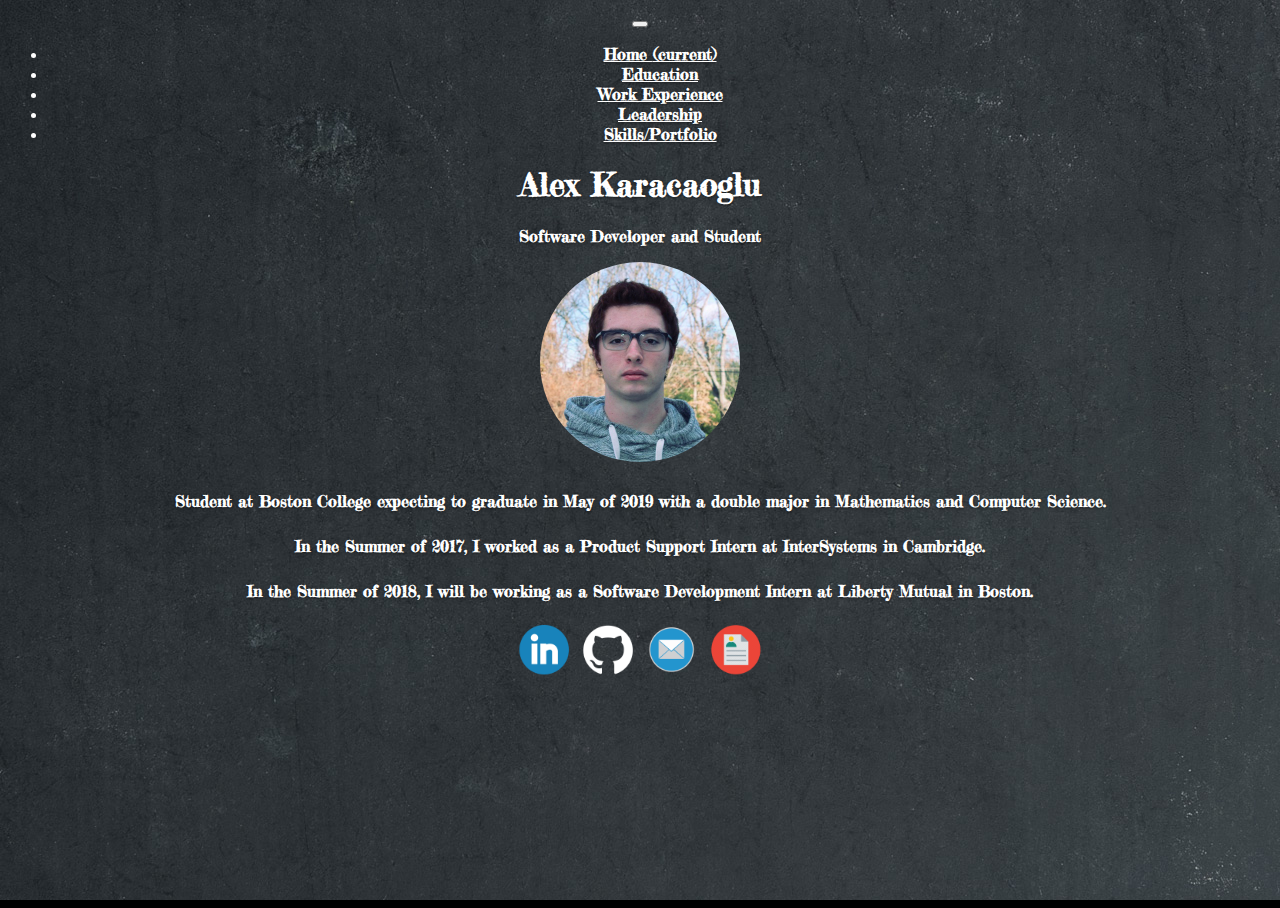
==== index.html @ e803bd2b "Updated images" ====
<!doctype html>
<html lang="en">

<head>
    <meta charset="utf-8">
    <meta name="viewport" content="width=device-width, initial-scale=1, shrink-to-fit=no">
    <link rel="stylesheet" href="https://fonts.googleapis.com/css?family=Fredericka+the+Great">
    <link rel="stylesheet" href="https://maxcdn.bootstrapcdn.com/bootstrap/4.0.0-beta.3/css/bootstrap.min.css" integrity="sha384-Zug+QiDoJOrZ5t4lssLdxGhVrurbmBWopoEl+M6BdEfwnCJZtKxi1KgxUyJq13dy" crossorigin="anonymous">
    <link rel="stylesheet" href="./css/style.css" />
    <title>Alex Karacaoglu</title>
</head>

<body>
    <nav class="navbar navbar-transparent navbar-expand-lg navbar-dark">

        <button class="navbar-toggler ml-auto" type="button" data-toggle="collapse" data-target="#navbarSupportedContent" aria-controls="navbarSupportedContent" aria-expanded="false" aria-label="Toggle navigation">
            <span class="navbar-toggler-icon"></span>
        </button>

        <div class="collapse navbar-collapse" id="navbarSupportedContent">
            <ul class="navbar-nav ml-auto">
                <li class="nav-item active">
                    <a class="nav-link" href="./index.html">Home <span class="sr-only">(current)</span></a>
                </li>
                <li class="nav-item">
                    <a class="nav-link" href="./Education.html">Education</a>
                </li>
                <li class="nav-item">
                    <a class="nav-link" href="./WorkExperience.html">Work Experience</a>
                </li>
                <li class="nav-item">
                    <a class="nav-link" href="./Leadership.html">Leadership</a>
                </li>
                <li class="nav-item">
                    <a class="nav-link" href="./Skills.html">Skills/Portfolio</a>
                </li>
            </ul>
        </div>

    </nav>

    <div class="inner cover">
        <h1 class="cover-heading">Alex Karacaoglu</h1>
        <p class="lead">Software Developer and Student </p>
        <img class="head" src="./img/headshot.jpg" />
        <p class="margin-top">Student at Boston College expecting to graduate in May of 2019 with a double major in Mathematics and Computer Science.</p>
        <p class="margin-top">In the Summer of 2017, I worked as a Product Support Intern at InterSystems in Cambridge.</p>
        <p class="margin-top">In the Summer of 2018, I will be working as a Software Development Intern at Liberty Mutual in Boston.</p>
    </div>

    <div class="container">
        <div class="text-center center-block social margin">
            <a target="_blank" href="https://www.linkedin.com/in/alex-karacaoglu/"> <img src="./img/icon-linkedin.png" /></a>
            <a target="_blank" href="https://github.com/AlexKaracaoglu"> <img src="./img/icon-github.png" /></a>
            <a href="mailto:alexkaracaoglu5@gmail.com"> <img src="./img/icon-email.png" /></a>
            <a href="./Resume/Resume-AlexKaracaoglu.pdf" download> <img src="./img/icon-resume.png" /></a>
        </div>
    </div>

    <script src="https://code.jquery.com/jquery-3.2.1.slim.min.js" integrity="sha384-KJ3o2DKtIkvYIK3UENzmM7KCkRr/rE9/Qpg6aAZGJwFDMVNA/GpGFF93hXpG5KkN" crossorigin="anonymous"></script>
    <script src="https://cdnjs.cloudflare.com/ajax/libs/popper.js/1.12.9/umd/popper.min.js" integrity="sha384-ApNbgh9B+Y1QKtv3Rn7W3mgPxhU9K/ScQsAP7hUibX39j7fakFPskvXusvfa0b4Q" crossorigin="anonymous"></script>
    <script src="https://maxcdn.bootstrapcdn.com/bootstrap/4.0.0-beta.3/js/bootstrap.min.js" integrity="sha384-a5N7Y/aK3qNeh15eJKGWxsqtnX/wWdSZSKp+81YjTmS15nvnvxKHuzaWwXHDli+4" crossorigin="anonymous"></script>

</body>

</html>
---- css/style.css ----
/*
    CSS for my Personal Website
    alexkaracaoglu.me
*/

a,
a:focus,
a:hover {
  color: #fff;
}

.btn-default,
.btn-default:hover,
.btn-default:focus {
  color: #333;
  text-shadow: none;
  background-color: #fff;
  border: 1px solid #fff;
}

html,
body {
/*css for full size background image*/
  background: url(../img/background.jpg) no-repeat center center fixed;
  -webkit-background-size: cover;
  -moz-background-size: cover;
  -o-background-size: cover;
  background-size: cover;
  font-family: 'Fredericka the Great', cursive;
  height: 100%;
  background-color: #000;
  color: #fff;
  text-align: center;
  text-shadow: 0 1px 3px rgba(0,0,0,.5);
  font-weight: bold;
}

.site-wrapper {
  display: table;
  width: 100%;
  height: 100%;
  min-height: 100%;
  -webkit-box-shadow: inset 0 0 100px rgba(0,0,0,.5);
          box-shadow: inset 0 0 100px rgba(0,0,0,.5);
}

.site-wrapper-inner {
  display: table-cell;
  vertical-align: top;
}

.cover-container {
  margin-right: auto;
  margin-left: auto;
}

.inner {
  padding: 30px;
}

.masthead-brand {
  margin-top: 10px;
  margin-bottom: 10px;
}

.masthead-nav > li {
  display: inline-block;
}

.masthead-nav > li + li {
  margin-left: 20px;
}

.masthead-nav > li > a {
  padding-right: 0;
  padding-left: 0;
  font-size: 16px;
  font-weight: bold;
  color: #000000; /* IE8 proofing */
  color: rgba(255,255,255,.95);
  border-bottom: 3px solid transparent;
}

.masthead-nav > li > a:hover, {
    border-bottom-color: #fff;
}

.masthead-nav > .active > a,
.masthead-nav > .active > a:hover {
  color: #fff;
  border-bottom-color: #fff;
}

@media (min-width: 768px) {
  .masthead-brand {
    float: left;
  }
  .masthead-nav {
    float: right;
  }
}

.head{
    border-radius: 50%;
    width: 200px;
    height: 200px;
}

.italic{
    font-style: italic;
}

hr{
    background-color: white;
}

.social :hover {
     -webkit-transform: scale(1.1);
     -moz-transform: scale(1.1);
     -o-transform: scale(1.1);
 }

 .social{
     -webkit-transform: scale(.9);
     -moz-transform: scale(.9);
     -o-transform: scale(.9);
 }

 .tech img:hover {
      -webkit-transform: scale(1.1);
      -moz-transform: scale(1.1);
      -o-transform: scale(1.1);
  }

  .tech{
      -webkit-transform: scale(.9);
      -moz-transform: scale(.9);
      -o-transform: scale(.9);
  }

 .margin-top{
     margin-top: 25px;
 }

.margin img{
    margin: 5px;
}

.cover {
  padding: 0 20px;
}

.cover .btn-lg {
  padding: 10px 20px;
  font-weight: bold;
}

@media (min-width: 768px) {
  .masthead {
    position: fixed;
    top: 0;
  }
  .mastfoot {
    position: fixed;
    bottom: 0;
  }
  .site-wrapper-inner {
    vertical-align: middle;
  }
  .masthead,
  .mastfoot,
  .cover-container {
    width: 100%; /* Must be percentage or pixels for horizontal alignment */
  }
}

@media (min-width: 992px) {
  .masthead,
  .mastfoot,
  .cover-container {
    width: 700px;
  }
}

.icon{
    align-items: center;
    width:100px;
    height:100px;
    -webkit-transition-duration: 0.5s;
    -moz-transition-duration: 0.5s;
    -o-transition-duration: 0.5s;
}

.social img{
    width: 55px;
    height: 55px;
    -webkit-transition-duration: 0.5s;
    -moz-transition-duration: 0.5s;
    -o-transition-duration: 0.5s;
}

.tech .img-with-text {
    text-align: justify;
    width: [width of img];
    -webkit-transition-duration: 0.5s;
    -moz-transition-duration: 0.5s;
    -o-transition-duration: 0.5s;
}

.leader img:hover {
     -webkit-transform: scale(1.02);
     -moz-transform: scale(1.02);
     -o-transform: scale(1.02);
 }

 .leader{
     -webkit-transform: scale(1);
     -moz-transform: scale(1);
     -o-transform: scale(1);
}

 .lead{
     -webkit-transition-duration: 1.5s;
     -moz-transition-duration: 1.5s;
     -o-transition-duration: 1.5s;
 }

 .work img:hover {
      -webkit-transform: scale(1.05);
      -moz-transform: scale(1.05);
      -o-transform: scale(1.05);
  }

  .work{
      -webkit-transform: scale(1);
      -moz-transform: scale(1);
      -o-transform: scale(1);
 }

  .workTransform{
      -webkit-transition-duration: 1.5s;
      -moz-transition-duration: 1.5s;
      -o-transition-duration: 1.5s;
  }

  .education img:hover {
       -webkit-transform: scale(1.05);
       -moz-transform: scale(1.05);
       -o-transform: scale(1.05);
   }

   .education{
       -webkit-transform: scale(1);
       -moz-transform: scale(1);
       -o-transform: scale(1);
  }

   .educationTransform{
       -webkit-transition-duration: 1.5s;
       -moz-transition-duration: 1.5s;
       -o-transition-duration: 1.5s;
   }
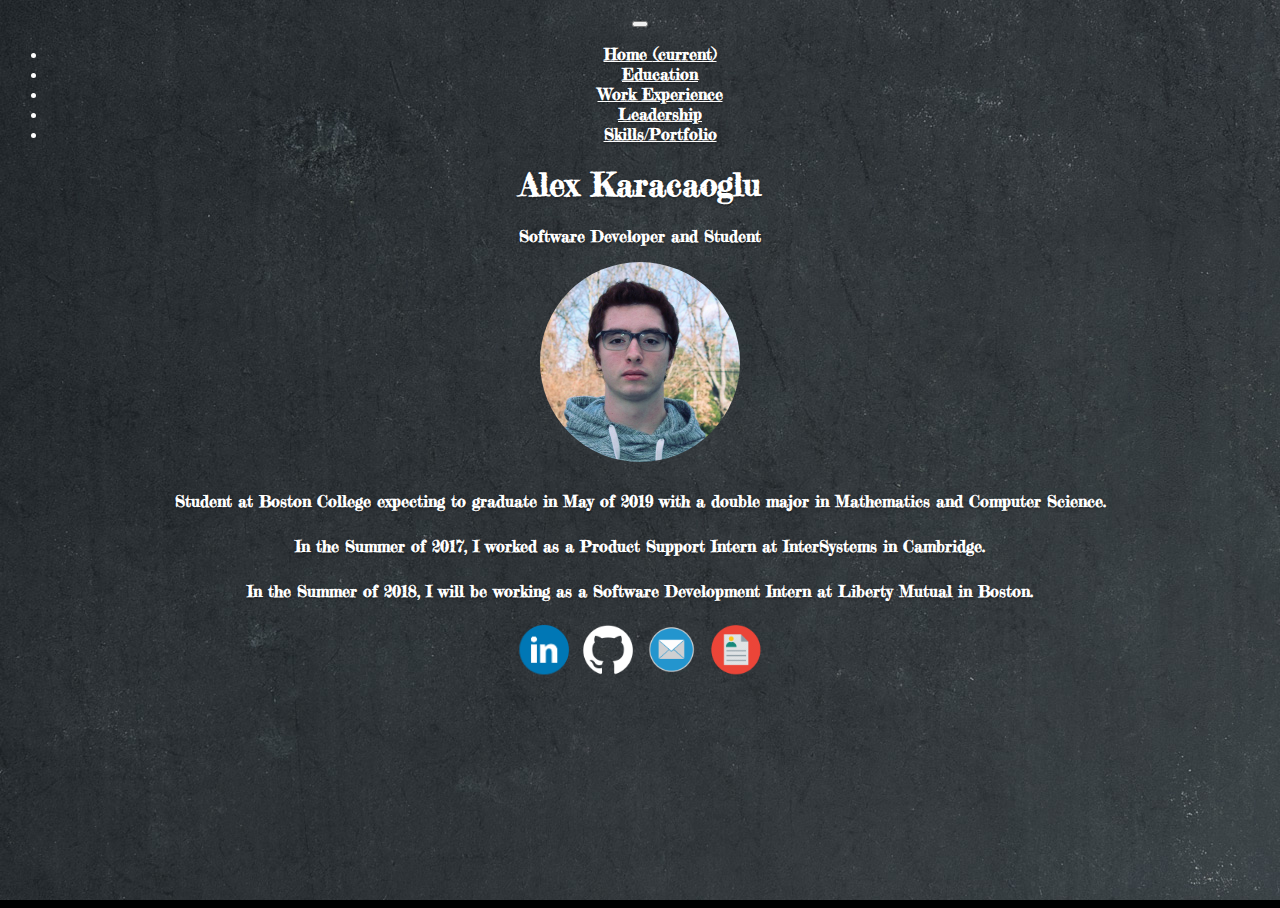
==== commit 179ab754: "Resume now opens in new tab" ====
--- a/index.html
+++ b/index.html
@@ -53,7 +53,7 @@
             <a target="_blank" href="https://www.linkedin.com/in/alex-karacaoglu/"> <img src="./img/icon-linkedin.png" /></a>
             <a target="_blank" href="https://github.com/AlexKaracaoglu"> <img src="./img/icon-github.png" /></a>
             <a href="mailto:alexkaracaoglu5@gmail.com"> <img src="./img/icon-email.png" /></a>
-            <a href="./Resume/Resume-AlexKaracaoglu.pdf" download> <img src="./img/icon-resume.png" /></a>
+            <a href="./Resume/Resume-AlexKaracaoglu.pdf" target="_blank"> <img src="./img/icon-resume.png" /></a>
         </div>
     </div>
 
--- a/css/style.css
+++ b/css/style.css
@@ -127,9 +127,9 @@
  }
 
  .tech img:hover {
-      -webkit-transform: scale(1.1);
-      -moz-transform: scale(1.1);
-      -o-transform: scale(1.1);
+      -webkit-transform: scale(1.05);
+      -moz-transform: scale(1.05);
+      -o-transform: scale(1.05);
   }
 
   .tech{
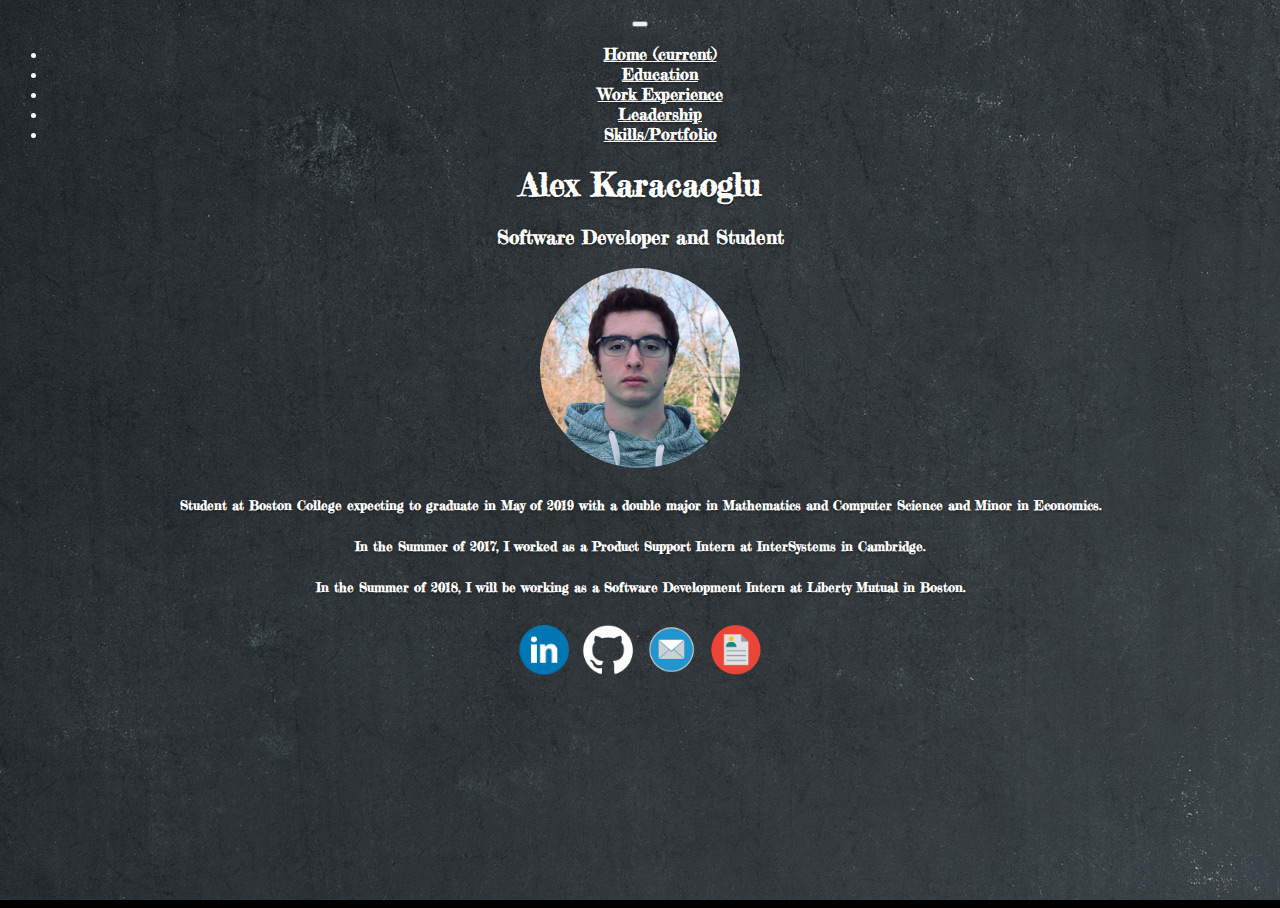
==== commit 0f26a3c5: "Added Economics minor and updated resume" ====
--- a/index.html
+++ b/index.html
@@ -41,11 +41,11 @@
 
     <div class="inner cover">
         <h1 class="cover-heading">Alex Karacaoglu</h1>
-        <p class="lead">Software Developer and Student </p>
+        <h3 class="lead">Software Developer and Student </h3>
         <img class="head" src="./img/headshot.jpg" />
-        <p class="margin-top">Student at Boston College expecting to graduate in May of 2019 with a double major in Mathematics and Computer Science.</p>
-        <p class="margin-top">In the Summer of 2017, I worked as a Product Support Intern at InterSystems in Cambridge.</p>
-        <p class="margin-top">In the Summer of 2018, I will be working as a Software Development Intern at Liberty Mutual in Boston.</p>
+        <h5 class="margin-top">Student at Boston College expecting to graduate in May of 2019 with a double major in Mathematics and Computer Science and Minor in Economics.</h5>
+        <h5 class="margin-top">In the Summer of 2017, I worked as a Product Support Intern at InterSystems in Cambridge.</h5>
+        <h5 class="margin-top">In the Summer of 2018, I will be working as a Software Development Intern at Liberty Mutual in Boston.</h5>
     </div>
 
     <div class="container">
@@ -63,4 +63,4 @@
 
 </body>
 
-</html>+</html>
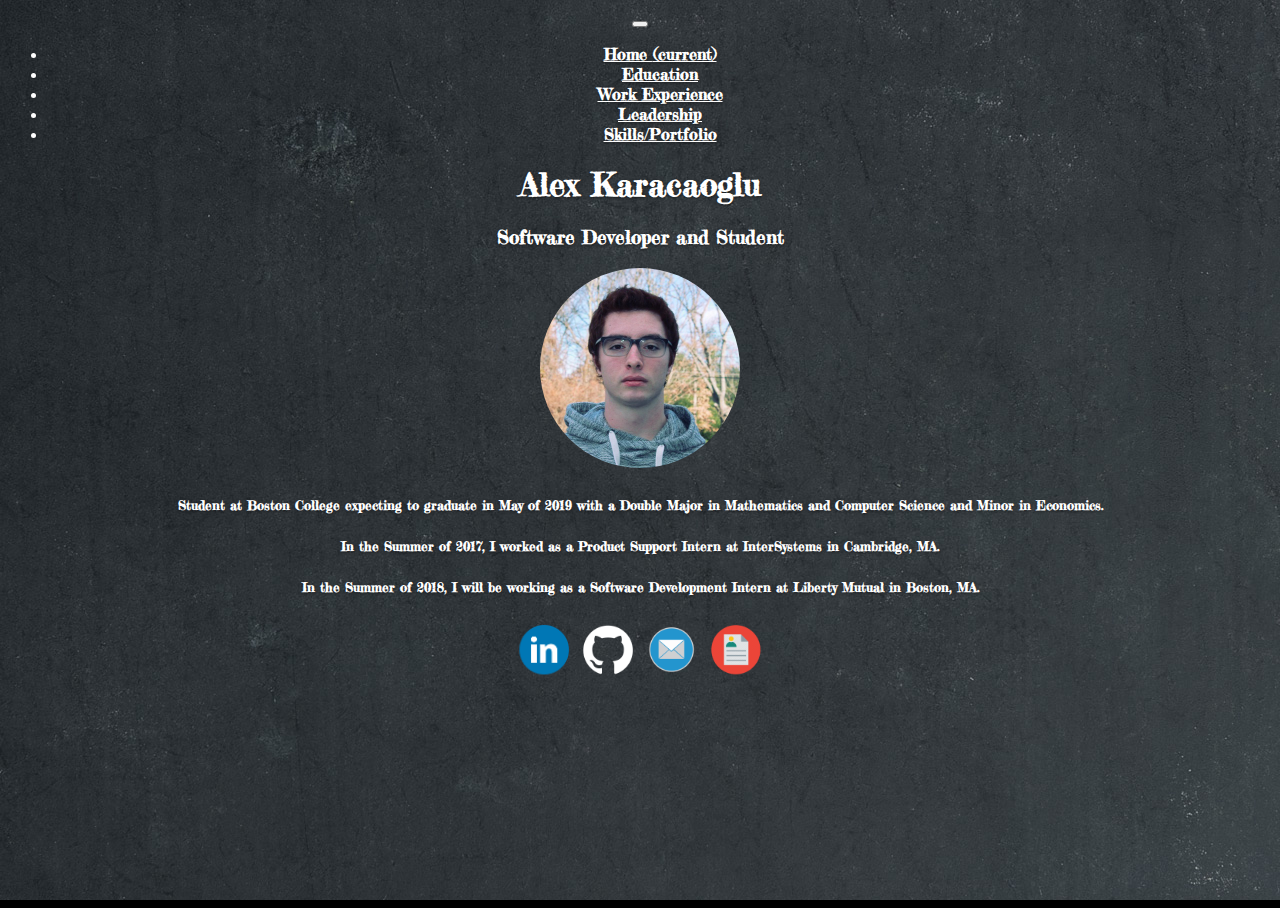
==== commit 2c12ce86: "Typo and state additions" ====
--- a/index.html
+++ b/index.html
@@ -43,9 +43,9 @@
         <h1 class="cover-heading">Alex Karacaoglu</h1>
         <h3 class="lead">Software Developer and Student </h3>
         <img class="head" src="./img/headshot.jpg" />
-        <h5 class="margin-top">Student at Boston College expecting to graduate in May of 2019 with a double major in Mathematics and Computer Science and Minor in Economics.</h5>
-        <h5 class="margin-top">In the Summer of 2017, I worked as a Product Support Intern at InterSystems in Cambridge.</h5>
-        <h5 class="margin-top">In the Summer of 2018, I will be working as a Software Development Intern at Liberty Mutual in Boston.</h5>
+        <h5 class="margin-top">Student at Boston College expecting to graduate in May of 2019 with a Double Major in Mathematics and Computer Science and Minor in Economics.</h5>
+        <h5 class="margin-top">In the Summer of 2017, I worked as a Product Support Intern at InterSystems in Cambridge, MA.</h5>
+        <h5 class="margin-top">In the Summer of 2018, I will be working as a Software Development Intern at Liberty Mutual in Boston, MA.</h5>
     </div>
 
     <div class="container">
--- a/css/style.css
+++ b/css/style.css
@@ -260,3 +260,7 @@
        -moz-transition-duration: 1.5s;
        -o-transition-duration: 1.5s;
    }
+   
+   .card{
+     border-color: white;
+   }
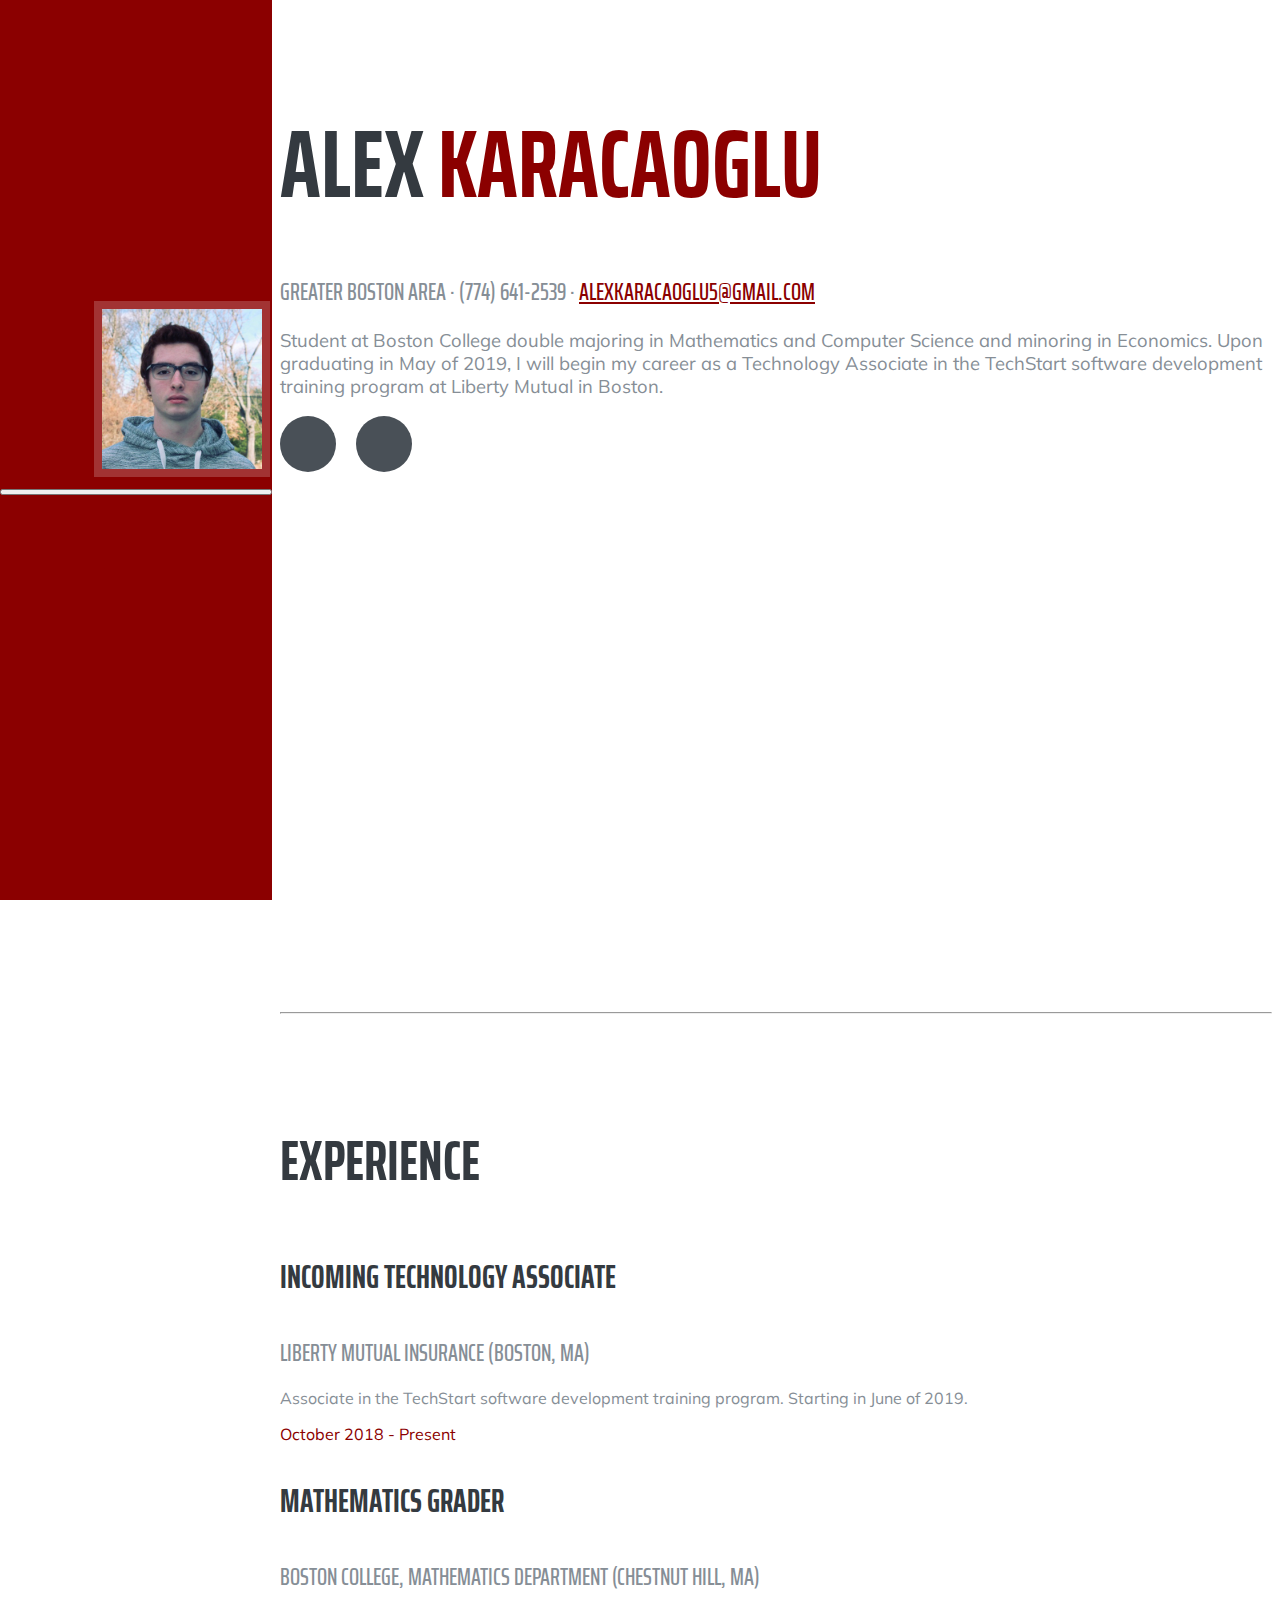
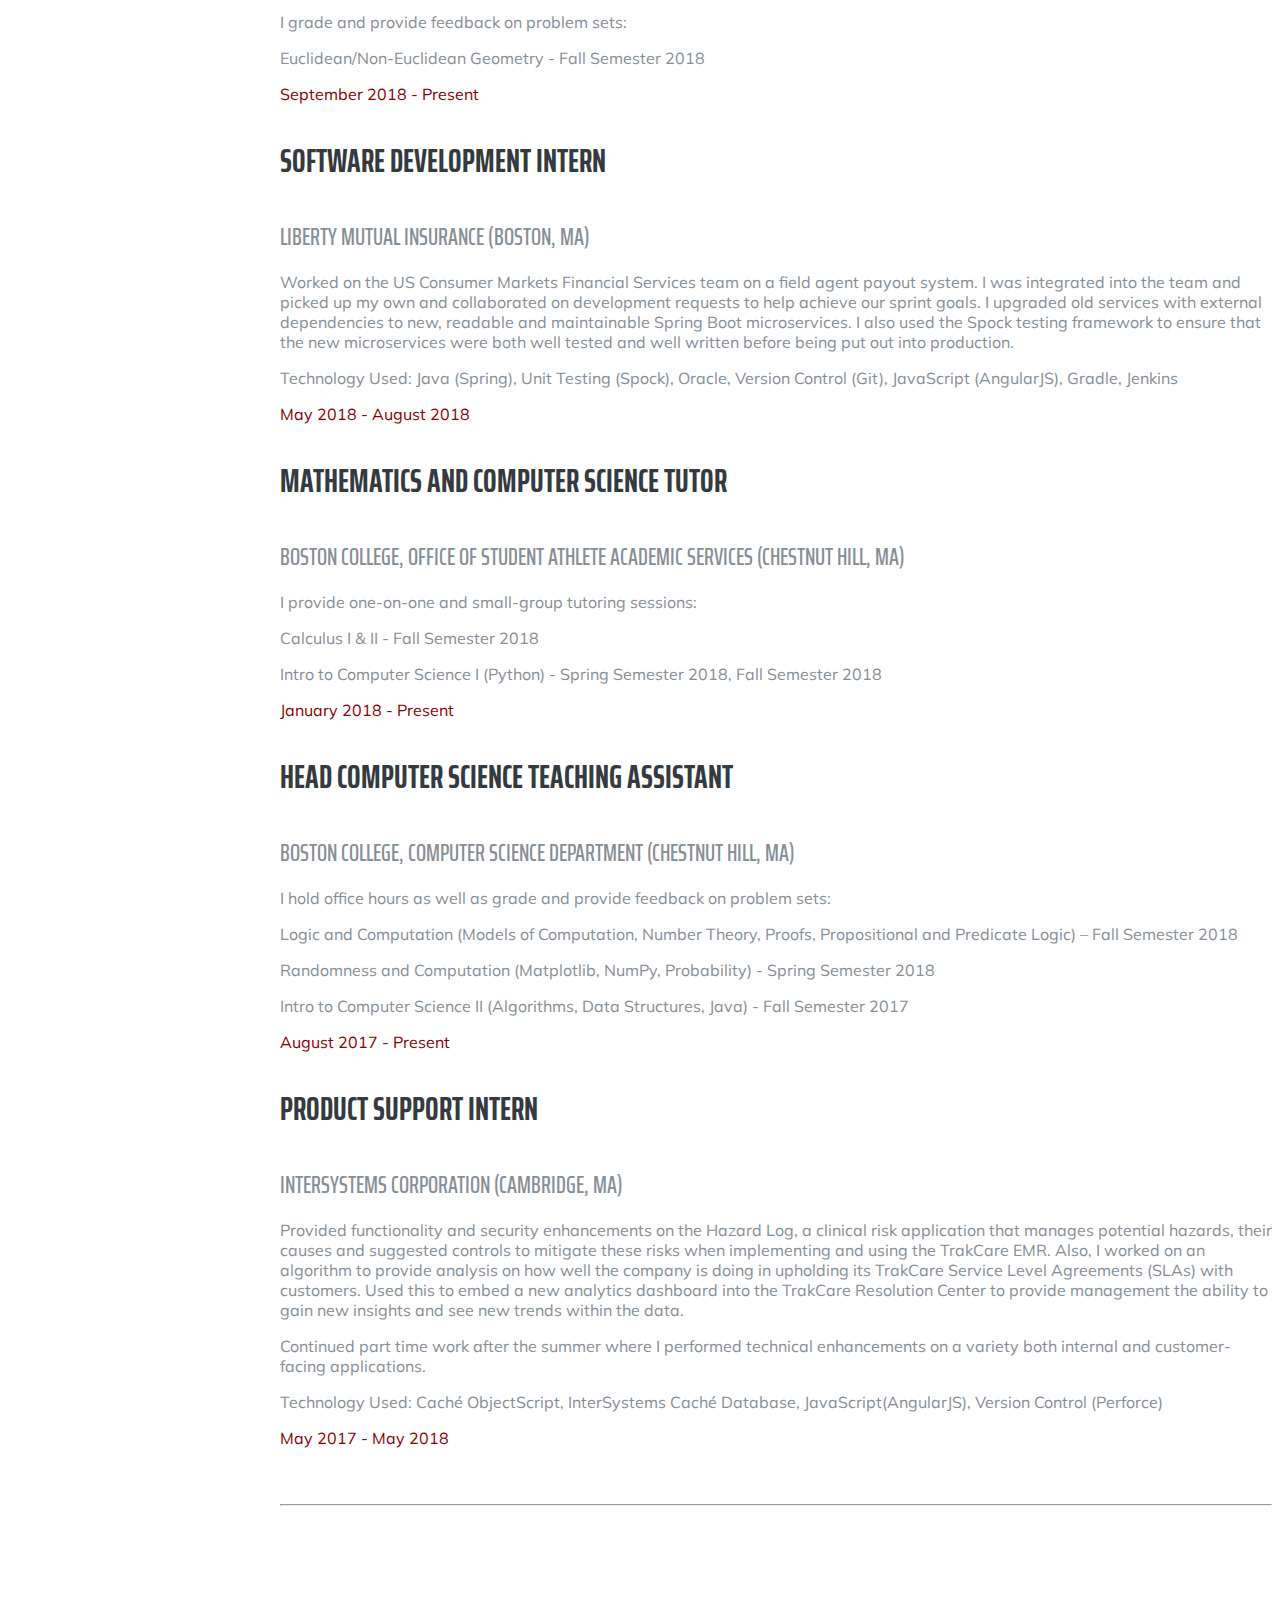
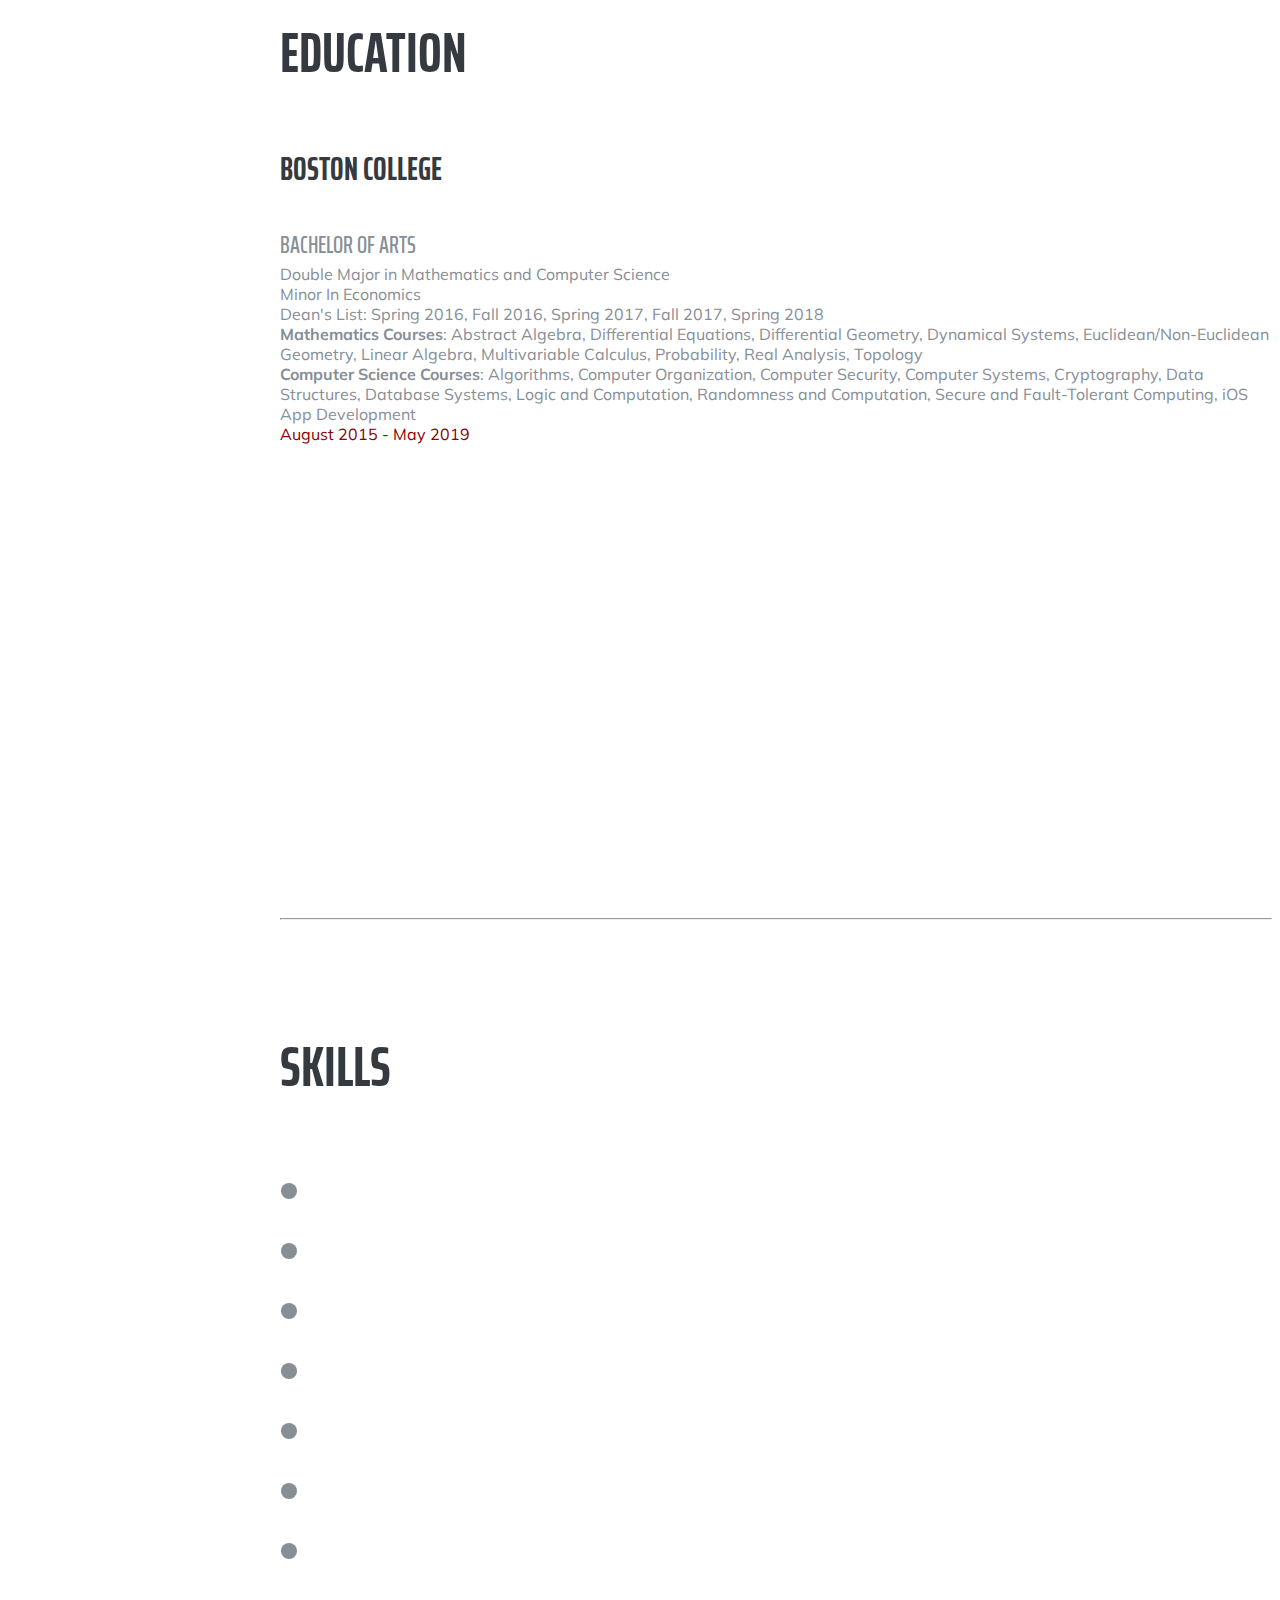
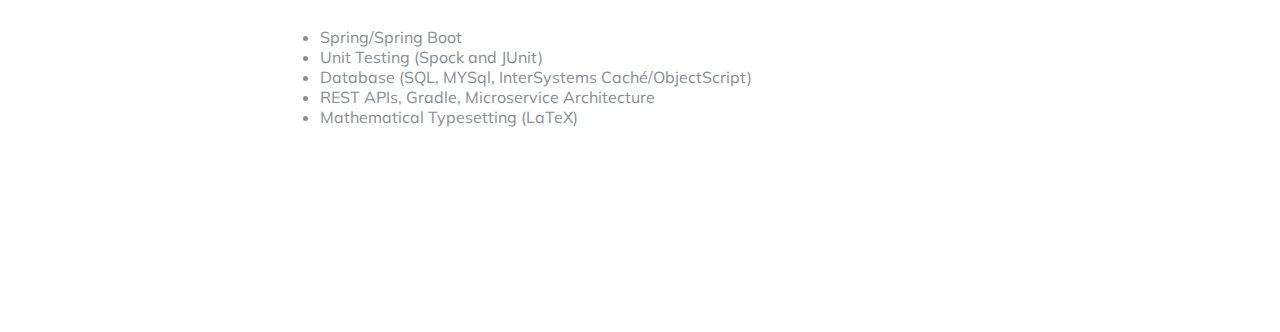
==== commit 420fa6f1: "Website Update" ====
--- a/index.html
+++ b/index.html
@@ -1,66 +1,256 @@
-<!doctype html>
+<!DOCTYPE html>
 <html lang="en">
 
-<head>
+  <head>
+
     <meta charset="utf-8">
     <meta name="viewport" content="width=device-width, initial-scale=1, shrink-to-fit=no">
-    <link rel="stylesheet" href="https://fonts.googleapis.com/css?family=Fredericka+the+Great">
+    <meta name="description" content="">
+    <meta name="author" content="">
+
+    <title>Alex Karacaoglu</title>
+
+    <!-- Bootstrap core CSS -->
     <link rel="stylesheet" href="https://maxcdn.bootstrapcdn.com/bootstrap/4.0.0-beta.3/css/bootstrap.min.css" integrity="sha384-Zug+QiDoJOrZ5t4lssLdxGhVrurbmBWopoEl+M6BdEfwnCJZtKxi1KgxUyJq13dy" crossorigin="anonymous">
-    <link rel="stylesheet" href="./css/style.css" />
-    <title>Alex Karacaoglu</title>
-</head>
-
-<body>
-    <nav class="navbar navbar-transparent navbar-expand-lg navbar-dark">
-
-        <button class="navbar-toggler ml-auto" type="button" data-toggle="collapse" data-target="#navbarSupportedContent" aria-controls="navbarSupportedContent" aria-expanded="false" aria-label="Toggle navigation">
-            <span class="navbar-toggler-icon"></span>
-        </button>
-
-        <div class="collapse navbar-collapse" id="navbarSupportedContent">
-            <ul class="navbar-nav ml-auto">
-                <li class="nav-item active">
-                    <a class="nav-link" href="./index.html">Home <span class="sr-only">(current)</span></a>
-                </li>
-                <li class="nav-item">
-                    <a class="nav-link" href="./Education.html">Education</a>
-                </li>
-                <li class="nav-item">
-                    <a class="nav-link" href="./WorkExperience.html">Work Experience</a>
-                </li>
-                <li class="nav-item">
-                    <a class="nav-link" href="./Leadership.html">Leadership</a>
-                </li>
-                <li class="nav-item">
-                    <a class="nav-link" href="./Skills.html">Skills/Portfolio</a>
-                </li>
-            </ul>
-        </div>
-
+
+
+    <!-- Custom fonts for this template -->
+    <link href="https://fonts.googleapis.com/css?family=Saira+Extra+Condensed:500,700" rel="stylesheet">
+    <link href="https://fonts.googleapis.com/css?family=Muli:400,400i,800,800i" rel="stylesheet">
+    <link rel="stylesheet" href="https://use.fontawesome.com/releases/v5.5.0/css/all.css" integrity="sha384-B4dIYHKNBt8Bc12p+WXckhzcICo0wtJAoU8YZTY5qE0Id1GSseTk6S+L3BlXeVIU" crossorigin="anonymous">
+
+    <!-- Custom styles for this template -->
+    <link href="css/resume.css" rel="stylesheet">
+
+  </head>
+
+  <body id="page-top">
+
+    <nav class="navbar navbar-expand-lg navbar-dark bg-primary fixed-top" id="sideNav">
+      <a class="navbar-brand js-scroll-trigger" href="#page-top">
+        <span class="d-block d-lg-none">Alex Karacaoglu</span>
+        <span class="d-none d-lg-block">
+          <img class="img-fluid img-profile rounded-circle mx-auto mb-2" src="img/headshot.jpg" alt="">
+        </span>
+      </a>
+      <button class="navbar-toggler" type="button" data-toggle="collapse" data-target="#navbarSupportedContent" aria-controls="navbarSupportedContent" aria-expanded="false" aria-label="Toggle navigation">
+        <span class="navbar-toggler-icon"></span>
+      </button>
+      <div class="collapse navbar-collapse" id="navbarSupportedContent">
+        <ul class="navbar-nav">
+          <li class="nav-item">
+            <a class="nav-link js-scroll-trigger" href="#about">About</a>
+          </li>
+          <li class="nav-item">
+            <a class="nav-link js-scroll-trigger" href="#experience">Experience</a>
+          </li>
+          <li class="nav-item">
+            <a class="nav-link js-scroll-trigger" href="#education">Education</a>
+          </li>
+          <li class="nav-item">
+            <a class="nav-link js-scroll-trigger" href="#skills">Skills</a>
+          </li>
+        </ul>
+      </div>
     </nav>
 
-    <div class="inner cover">
-        <h1 class="cover-heading">Alex Karacaoglu</h1>
-        <h3 class="lead">Software Developer and Student </h3>
-        <img class="head" src="./img/headshot.jpg" />
-        <h5 class="margin-top">Student at Boston College expecting to graduate in May of 2019 with a Double Major in Mathematics and Computer Science and Minor in Economics.</h5>
-        <h5 class="margin-top">In the Summer of 2017, I worked as a Product Support Intern at InterSystems in Cambridge, MA.</h5>
-        <h5 class="margin-top">In the Summer of 2018, I will be working as a Software Development Intern at Liberty Mutual in Boston, MA.</h5>
-    </div>
-
-    <div class="container">
-        <div class="text-center center-block social margin">
-            <a target="_blank" href="https://www.linkedin.com/in/alex-karacaoglu/"> <img src="./img/icon-linkedin.png" /></a>
-            <a target="_blank" href="https://github.com/AlexKaracaoglu"> <img src="./img/icon-github.png" /></a>
-            <a href="mailto:alexkaracaoglu5@gmail.com"> <img src="./img/icon-email.png" /></a>
-            <a href="./Resume/Resume-AlexKaracaoglu.pdf" target="_blank"> <img src="./img/icon-resume.png" /></a>
-        </div>
+    <div class="container-fluid p-0">
+
+      <section class="resume-section p-3 p-lg-5 d-flex d-column" id="about">
+        <div class="my-auto">
+          <h1 class="mb-0">Alex
+            <span class="text-primary">Karacaoglu</span>
+          </h1>
+          <div class="subheading mb-5">Greater Boston Area · (774) 641-2539 ·
+            <a href="mailto:alexkaracaoglu5@gmail.com">alexkaracaoglu5@gmail.com</a>
+          </div>
+          <p class="lead mb-5">Student at Boston College double majoring in Mathematics and Computer Science and minoring in Economics. Upon graduating in May of 2019, I will begin my career as a Technology Associate in the TechStart software development training program at Liberty Mutual in Boston.</p>
+          <div class="social-icons">
+            <a href="https://www.linkedin.com/in/alex-karacaoglu/">
+              <i class="fab fa-linkedin-in"></i>
+            </a>
+            <a href="https://github.com/AlexKaracaoglu">
+              <i class="fab fa-github"></i>
+            </a>
+          </div>
+        </div>
+      </section>
+
+      <hr class="m-0">
+
+      <section class="resume-section p-3 p-lg-5 d-flex flex-column" id="experience">
+        <div class="my-auto">
+          <h2 class="mb-5">Experience</h2>
+
+          <div class="resume-item d-flex flex-column flex-md-row mb-5">
+            <div class="resume-content mr-auto">
+              <h3 class="mb-0">Incoming Technology Associate</h3>
+              <div class="subheading mb-3">Liberty Mutual Insurance (Boston, MA)</div>
+              <p>Associate in the TechStart software development training program. Starting in June of 2019.</p>
+            </div>
+            <div class="resume-date text-md-right">
+              <span class="text-primary">October 2018 - Present</span>
+            </div>
+          </div>
+
+          <div class="resume-item d-flex flex-column flex-md-row mb-5">
+            <div class="resume-content mr-auto">
+              <h3 class="mb-0">Mathematics Grader</h3>
+              <div class="subheading mb-3">Boston College, Mathematics Department (Chestnut Hill, MA)</div>
+              <p>I grade and provide feedback on problem sets:</p>
+              <p>Euclidean/Non-Euclidean Geometry - Fall Semester 2018</p>
+            </div>
+            <div class="resume-date text-md-right">
+              <span class="text-primary">September 2018 - Present</span>
+            </div>
+          </div>
+
+          <div class="resume-item d-flex flex-column flex-md-row mb-5">
+            <div class="resume-content mr-auto">
+              <h3 class="mb-0">Software Development Intern</h3>
+              <div class="subheading mb-3">Liberty Mutual Insurance (Boston, MA)</div>
+              <p>Worked on the US Consumer Markets Financial Services team on a field agent payout system. I was integrated into the team and picked up my own and collaborated on development requests to help achieve our sprint goals. I upgraded old services with external dependencies to new, readable and maintainable Spring Boot microservices. I also used the Spock testing framework to ensure that the new microservices were both well tested and well written before being put out into production.</p>
+              <p>Technology Used: Java (Spring), Unit Testing (Spock), Oracle, Version Control (Git), JavaScript (AngularJS), Gradle, Jenkins</p>
+            </div>
+            <div class="resume-date text-md-right">
+              <span class="text-primary">May 2018 - August 2018</span>
+            </div>
+          </div>
+
+          <div class="resume-item d-flex flex-column flex-md-row mb-5">
+            <div class="resume-content mr-auto">
+              <h3 class="mb-0">Mathematics And Computer Science Tutor</h3>
+              <div class="subheading mb-3">Boston College, Office of Student Athlete Academic Services (Chestnut Hill, MA)</div>
+              <p>I provide one-on-one and small-group tutoring sessions:</p>
+              <p>Calculus I & II - Fall Semester 2018</p>
+              <p>Intro to Computer Science I (Python) - Spring Semester 2018, Fall Semester 2018</p>
+            </div>
+            <div class="resume-date text-md-right">
+              <span class="text-primary">January 2018 - Present</span>
+            </div>
+          </div>
+
+          <div class="resume-item d-flex flex-column flex-md-row mb-5">
+            <div class="resume-content mr-auto">
+              <h3 class="mb-0">Head Computer Science Teaching Assistant</h3>
+              <div class="subheading mb-3">Boston College, Computer Science Department (Chestnut Hill, MA)</div>
+              <p>I hold office hours as well as grade and provide feedback on problem sets:</p>
+              <p>Logic and Computation (Models of Computation, Number Theory, Proofs, Propositional and Predicate Logic) – Fall Semester 2018</p>
+              <p>Randomness and Computation (Matplotlib, NumPy, Probability) - Spring Semester 2018</p>
+              <p>Intro to Computer Science II (Algorithms, Data Structures, Java) - Fall Semester 2017</p>
+            </div>
+            <div class="resume-date text-md-right">
+              <span class="text-primary">August 2017 - Present</span>
+            </div>
+          </div>
+
+          <div class="resume-item d-flex flex-column flex-md-row mb-5">
+            <div class="resume-content mr-auto">
+              <h3 class="mb-0">Product Support Intern</h3>
+              <div class="subheading mb-3">InterSystems Corporation (Cambridge, MA)</div>
+              <p>Provided functionality and security enhancements on the Hazard Log, a clinical risk application that manages potential hazards, their causes and suggested controls to mitigate these risks when implementing and using the TrakCare EMR. Also, I worked on an algorithm to provide analysis on how well the company is doing in upholding its TrakCare Service Level Agreements (SLAs) with customers. Used this to embed a new analytics dashboard into the TrakCare Resolution Center to provide management the ability to gain new insights and see new trends within the data.</p>
+              <p>Continued part time work after the summer where I performed technical enhancements on a variety both internal and customer-facing applications.</p>
+              <p>Technology Used: Caché ObjectScript, InterSystems Caché Database, JavaScript(AngularJS), Version Control (Perforce)</p>
+            </div>
+            <div class="resume-date text-md-right">
+              <span class="text-primary">May 2017 - May 2018</span>
+            </div>
+          </div>
+
+        </div>
+
+      </section>
+
+      <hr class="m-0">
+
+      <section class="resume-section p-3 p-lg-5 d-flex flex-column" id="education">
+        <div class="my-auto">
+          <h2 class="mb-5">Education</h2>
+
+          <div class="resume-item d-flex flex-column flex-md-row mb-5">
+            <div class="resume-content mr-auto">
+              <h3 class="mb-0">Boston College</h3>
+              <div class="subheading mb-3">Bachelor of Arts</div>
+              <div>Double Major in Mathematics and Computer Science</div>
+              <div>Minor In Economics</div>
+              <div>Dean's List: Spring 2016, Fall 2016, Spring 2017, Fall 2017, Spring 2018</div>
+              <div><strong>Mathematics Courses</strong>: Abstract Algebra, Differential Equations, Differential Geometry, Dynamical Systems, Euclidean/Non-Euclidean Geometry, Linear Algebra, Multivariable Calculus, Probability, Real Analysis, Topology</div>
+              <div><strong>Computer Science Courses</strong>: Algorithms, Computer Organization, Computer Security, Computer Systems, Cryptography, Data Structures, Database Systems, Logic and Computation, Randomness and Computation, Secure and Fault-Tolerant Computing, iOS App Development</div>
+            </div>
+            <div class="resume-date text-md-right">
+              <span class="text-primary">August 2015 - May 2019</span>
+            </div>
+          </div>
+
+        </div>
+      </section>
+
+      <hr class="m-0">
+
+      <section class="resume-section p-3 p-lg-5 d-flex flex-column" id="skills">
+        <div class="my-auto">
+          <h2 class="mb-5">Skills</h2>
+
+          <ul class="list-inline dev-icons">
+            <li class="list-inline-item">
+              <i class="fab fa-java"></i>
+            </li>
+            <li class="list-inline-item">
+              <i class="fab fa-python"></i>
+            </li>
+            <li class="list-inline-item">
+              <i class="fab fa-git"></i>
+            </li>
+            <li class="list-inline-item">
+              <i class="fab fa-cuttlefish"></i>
+            </li>
+            <li class="list-inline-item">
+              <i class="fab fa-angular"></i>
+            </li>
+            <li class="list-inline-item">
+              <i class="fab fa-html5"></i>
+            </li>
+            <li class="list-inline-item">
+              <i class="fab fa-css3-alt"></i>
+            </li>
+          </ul>
+
+          <ul class="fa-ul mb-0">
+            <li>
+              <i class="fa-li fa fa-circle"></i>
+              Spring/Spring Boot
+            </li>
+            <li>
+              <i class="fa-li fa fa-circle"></i>
+              Unit Testing (Spock and JUnit)
+            </li>
+            <li>
+              <i class="fa-li fa fa-circle"></i>
+              Database (SQL, MYSql, InterSystems Caché/ObjectScript)
+            </li>
+            <li>
+              <i class="fa-li fa fa-circle"></i>
+              REST APIs, Gradle, Microservice Architecture
+            </li>
+            <li>
+              <i class="fa-li fa fa-circle"></i>
+              Mathematical Typesetting (LaTeX)
+            </li>
+
+          </ul>
+        </div>
+      </section>
+
     </div>
 
     <script src="https://code.jquery.com/jquery-3.2.1.slim.min.js" integrity="sha384-KJ3o2DKtIkvYIK3UENzmM7KCkRr/rE9/Qpg6aAZGJwFDMVNA/GpGFF93hXpG5KkN" crossorigin="anonymous"></script>
     <script src="https://cdnjs.cloudflare.com/ajax/libs/popper.js/1.12.9/umd/popper.min.js" integrity="sha384-ApNbgh9B+Y1QKtv3Rn7W3mgPxhU9K/ScQsAP7hUibX39j7fakFPskvXusvfa0b4Q" crossorigin="anonymous"></script>
     <script src="https://maxcdn.bootstrapcdn.com/bootstrap/4.0.0-beta.3/js/bootstrap.min.js" integrity="sha384-a5N7Y/aK3qNeh15eJKGWxsqtnX/wWdSZSKp+81YjTmS15nvnvxKHuzaWwXHDli+4" crossorigin="anonymous"></script>
 
-</body>
+
+    <!-- Custom scripts for this template -->
+    <script src="js/resume.js"></script>
+
+  </body>
 
 </html>
--- a/css/resume.css
+++ b/css/resume.css
@@ -0,0 +1,192 @@
+/*!
+ * Start Bootstrap - Resume v5.0.2 (https://startbootstrap.com/template-overviews/resume)
+ * Copyright 2013-2018 Start Bootstrap
+ * Licensed under MIT (https://github.com/BlackrockDigital/startbootstrap-resume/blob/master/LICENSE)
+ */
+
+body {
+  font-family: 'Muli', -apple-system, BlinkMacSystemFont, 'Segoe UI', Roboto, 'Helvetica Neue', Arial, sans-serif, 'Apple Color Emoji', 'Segoe UI Emoji', 'Segoe UI Symbol', 'Noto Color Emoji';
+  padding-top: 54px;
+  color: #868e96;
+}
+
+@media (min-width: 992px) {
+  body {
+    padding-top: 0;
+    padding-left: 17rem;
+  }
+}
+
+h1,
+h2,
+h3,
+h4,
+h5,
+h6 {
+  font-family: 'Saira Extra Condensed', -apple-system, BlinkMacSystemFont, 'Segoe UI', Roboto, 'Helvetica Neue', Arial, sans-serif, 'Apple Color Emoji', 'Segoe UI Emoji', 'Segoe UI Symbol', 'Noto Color Emoji';
+  font-weight: 700;
+  text-transform: uppercase;
+  color: #343a40;
+}
+
+h1 {
+  font-size: 6rem;
+  line-height: 5.5rem;
+}
+
+h2 {
+  font-size: 3.5rem;
+}
+
+h3 {
+  font-size: 2rem;
+}
+
+p.lead {
+  font-size: 1.15rem;
+  font-weight: 400;
+}
+
+.subheading {
+  text-transform: uppercase;
+  font-weight: 500;
+  font-family: 'Saira Extra Condensed', -apple-system, BlinkMacSystemFont, 'Segoe UI', Roboto, 'Helvetica Neue', Arial, sans-serif, 'Apple Color Emoji', 'Segoe UI Emoji', 'Segoe UI Symbol', 'Noto Color Emoji';
+  font-size: 1.5rem;
+}
+
+.social-icons a {
+  display: inline-block;
+  height: 3.5rem;
+  width: 3.5rem;
+  background-color: #495057;
+  color: #fff !important;
+  border-radius: 100%;
+  text-align: center;
+  font-size: 1.5rem;
+  line-height: 3.5rem;
+  margin-right: 1rem;
+}
+
+.social-icons a:last-child {
+  margin-right: 0;
+}
+
+.social-icons a:hover {
+  background-color: #8b0000;
+}
+
+.dev-icons {
+  font-size: 3rem;
+}
+
+.dev-icons .list-inline-item i:hover {
+  color: #8b0000;
+}
+
+#sideNav .navbar-nav .nav-item .nav-link {
+  font-weight: 800;
+  letter-spacing: 0.05rem;
+  text-transform: uppercase;
+}
+
+#sideNav .navbar-toggler:focus {
+  outline-color: #d48a6e;
+}
+
+@media (min-width: 992px) {
+  #sideNav {
+    text-align: center;
+    position: fixed;
+    top: 0;
+    left: 0;
+    display: -webkit-box;
+    display: -ms-flexbox;
+    display: flex;
+    -webkit-box-orient: vertical;
+    -webkit-box-direction: normal;
+    -ms-flex-direction: column;
+    flex-direction: column;
+    width: 17rem;
+    height: 100vh;
+  }
+  #sideNav .navbar-brand {
+    display: -webkit-box;
+    display: -ms-flexbox;
+    display: flex;
+    margin: auto auto 0;
+    padding: 0.5rem;
+  }
+  #sideNav .navbar-brand .img-profile {
+    max-width: 10rem;
+    max-height: 10rem;
+    border: 0.5rem solid rgba(255, 255, 255, 0.2);
+  }
+  #sideNav .navbar-collapse {
+    display: -webkit-box;
+    display: -ms-flexbox;
+    display: flex;
+    -webkit-box-align: start;
+    -ms-flex-align: start;
+    align-items: flex-start;
+    -webkit-box-flex: 0;
+    -ms-flex-positive: 0;
+    flex-grow: 0;
+    width: 100%;
+    margin-bottom: auto;
+  }
+  #sideNav .navbar-collapse .navbar-nav {
+    -webkit-box-orient: vertical;
+    -webkit-box-direction: normal;
+    -ms-flex-direction: column;
+    flex-direction: column;
+    width: 100%;
+  }
+  #sideNav .navbar-collapse .navbar-nav .nav-item {
+    display: block;
+  }
+  #sideNav .navbar-collapse .navbar-nav .nav-item .nav-link {
+    display: block;
+  }
+}
+
+section.resume-section {
+  padding-top: 5rem !important;
+  padding-bottom: 5rem !important;
+  max-width: 75rem;
+}
+
+section.resume-section .resume-item .resume-date {
+  min-width: none;
+}
+
+@media (min-width: 768px) {
+  section.resume-section {
+    min-height: 100vh;
+  }
+  section.resume-section .resume-item .resume-date {
+    min-width: 18rem;
+  }
+}
+
+@media (min-width: 992px) {
+  section.resume-section {
+    padding-top: 3rem !important;
+    padding-bottom: 3rem !important;
+  }
+}
+
+.bg-primary {
+  background-color: #8b0000 !important;
+}
+
+.text-primary {
+  color: #8b0000 !important;
+}
+
+a {
+  color: #8b0000;
+}
+
+a:hover, a:focus, a:active {
+  color: #8b0000;
+}
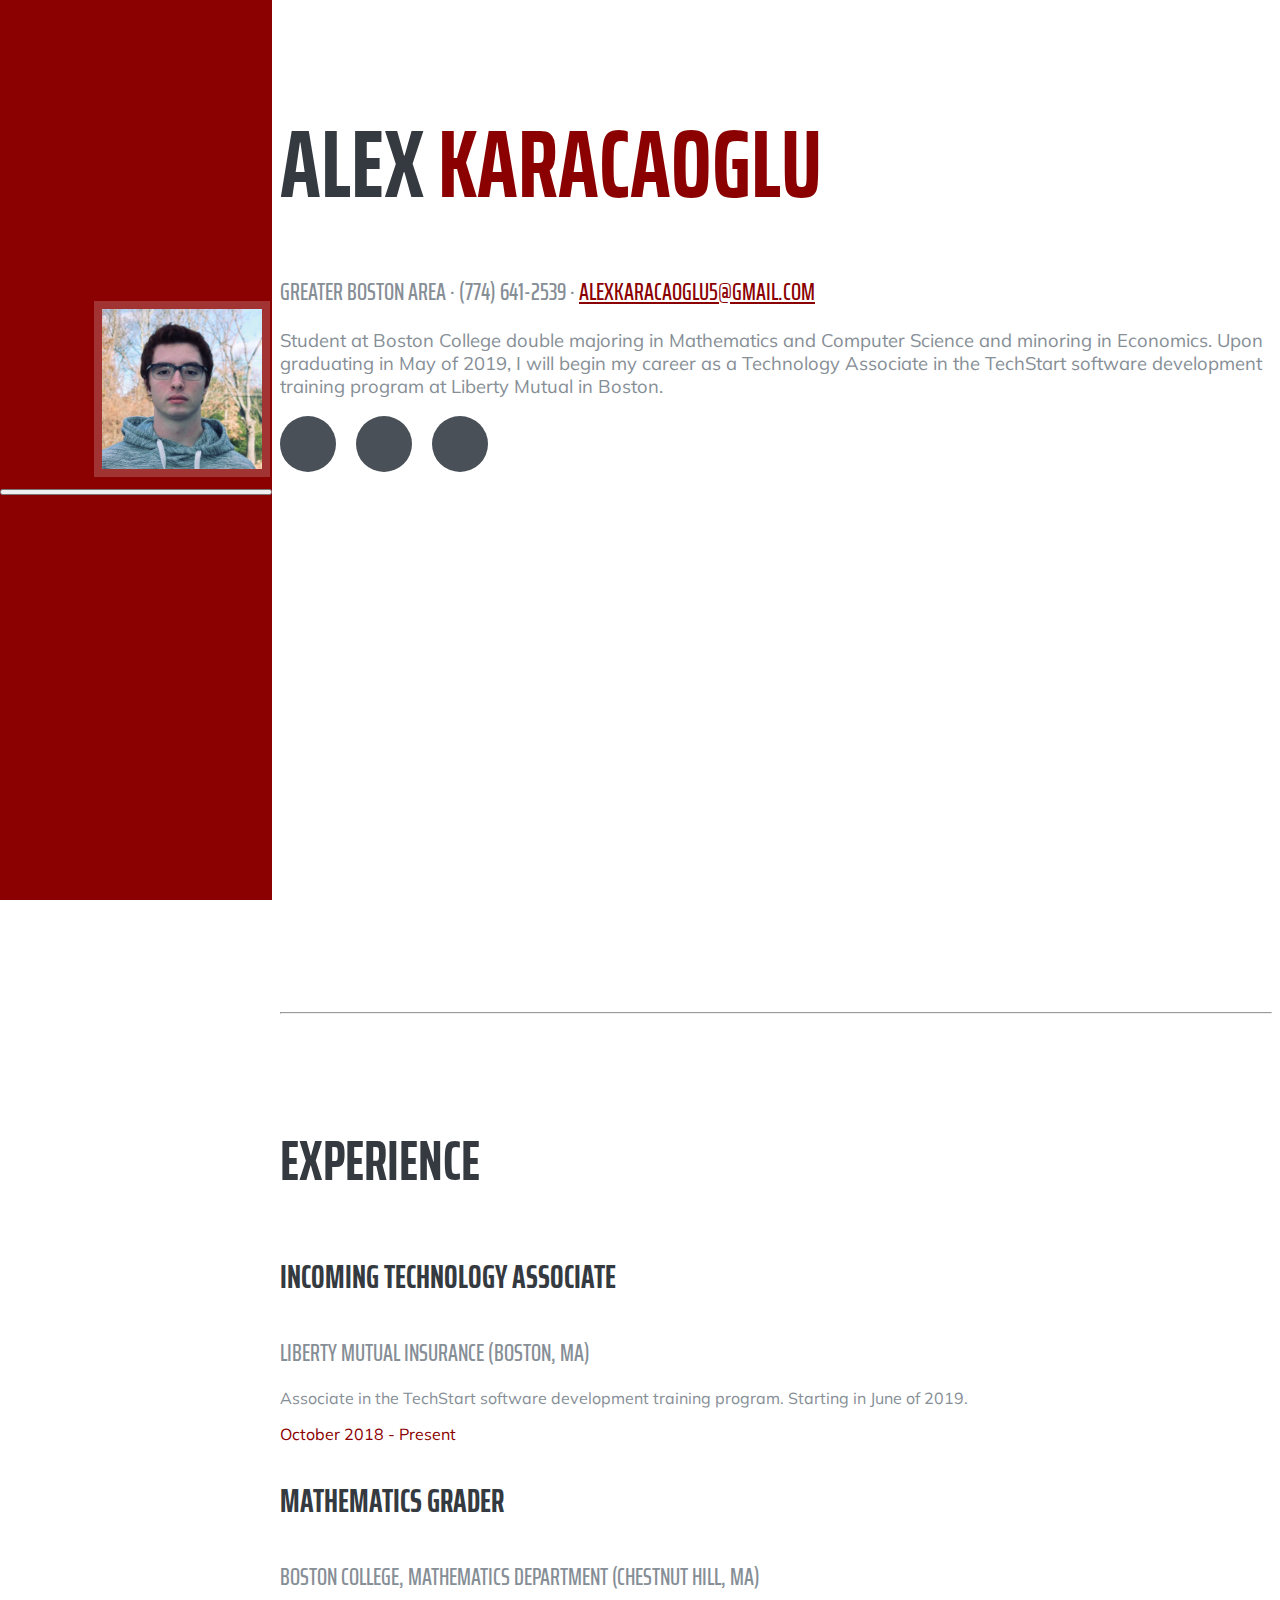
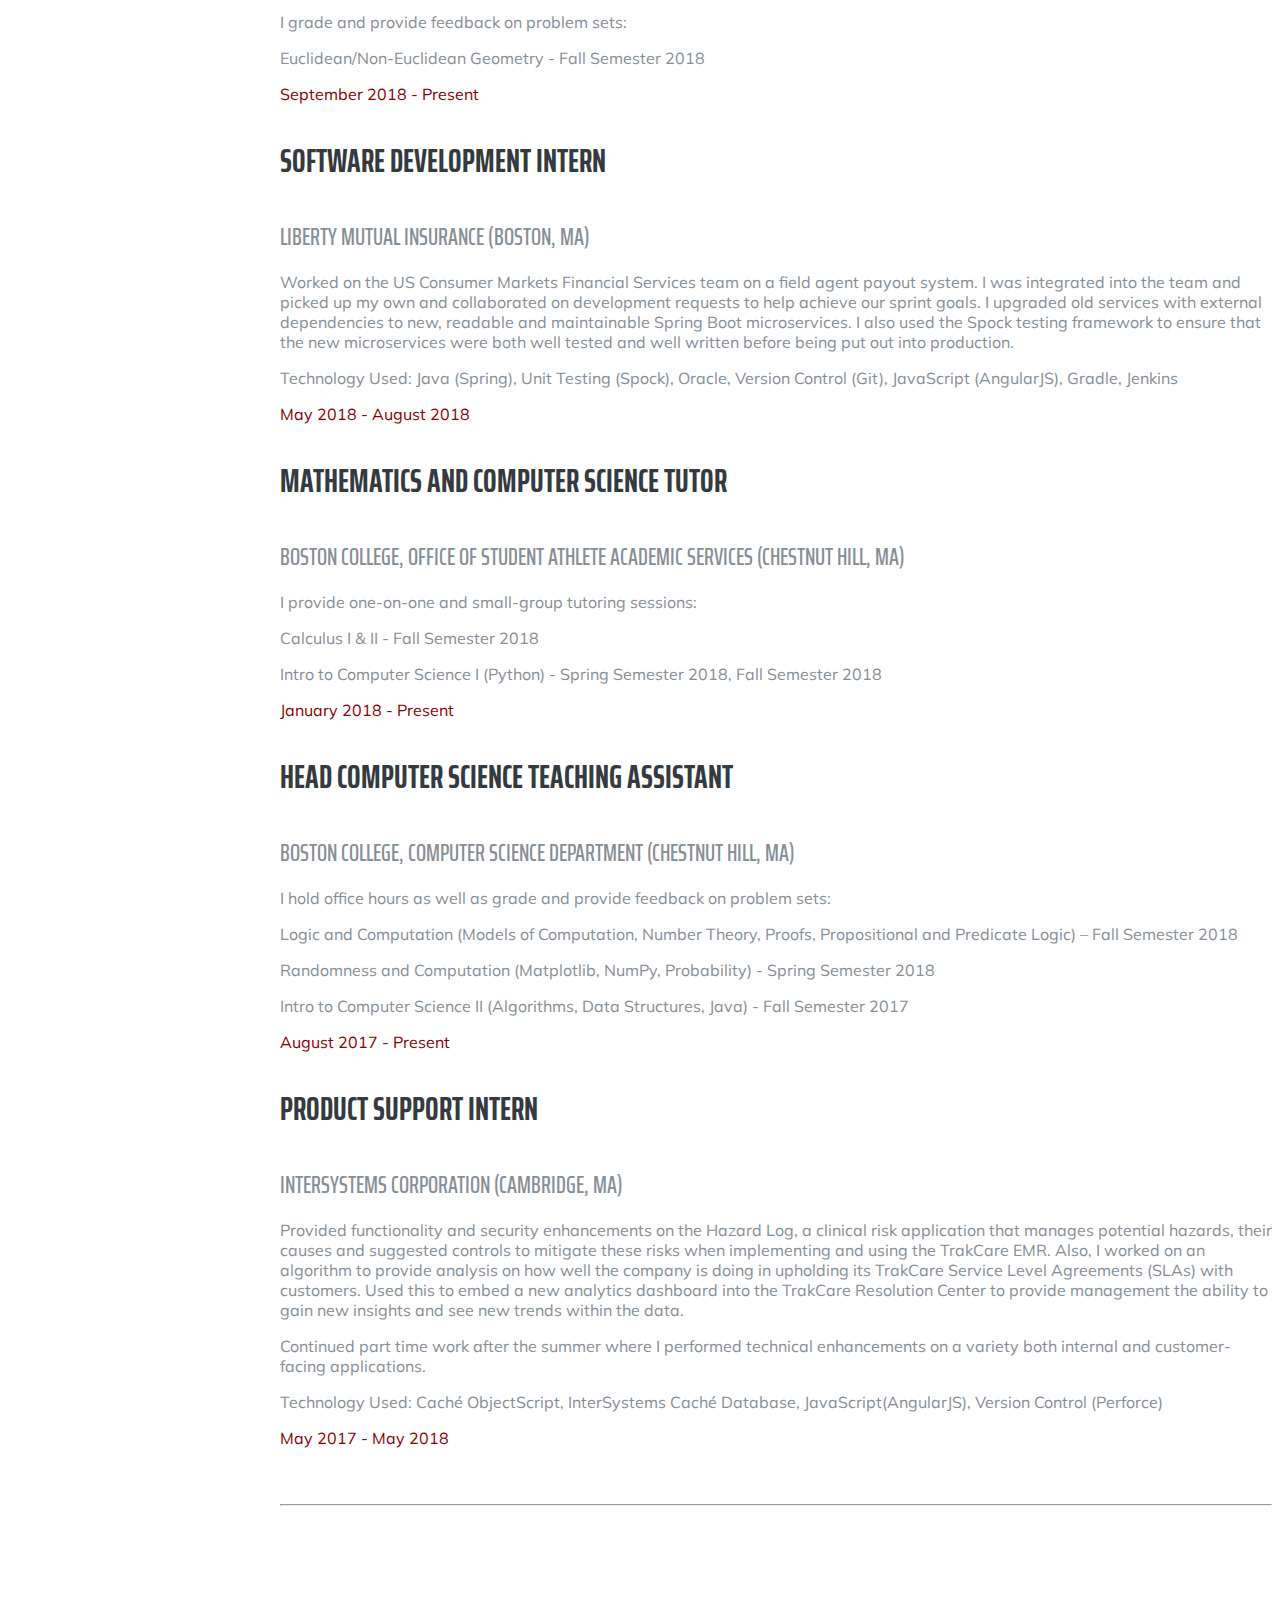
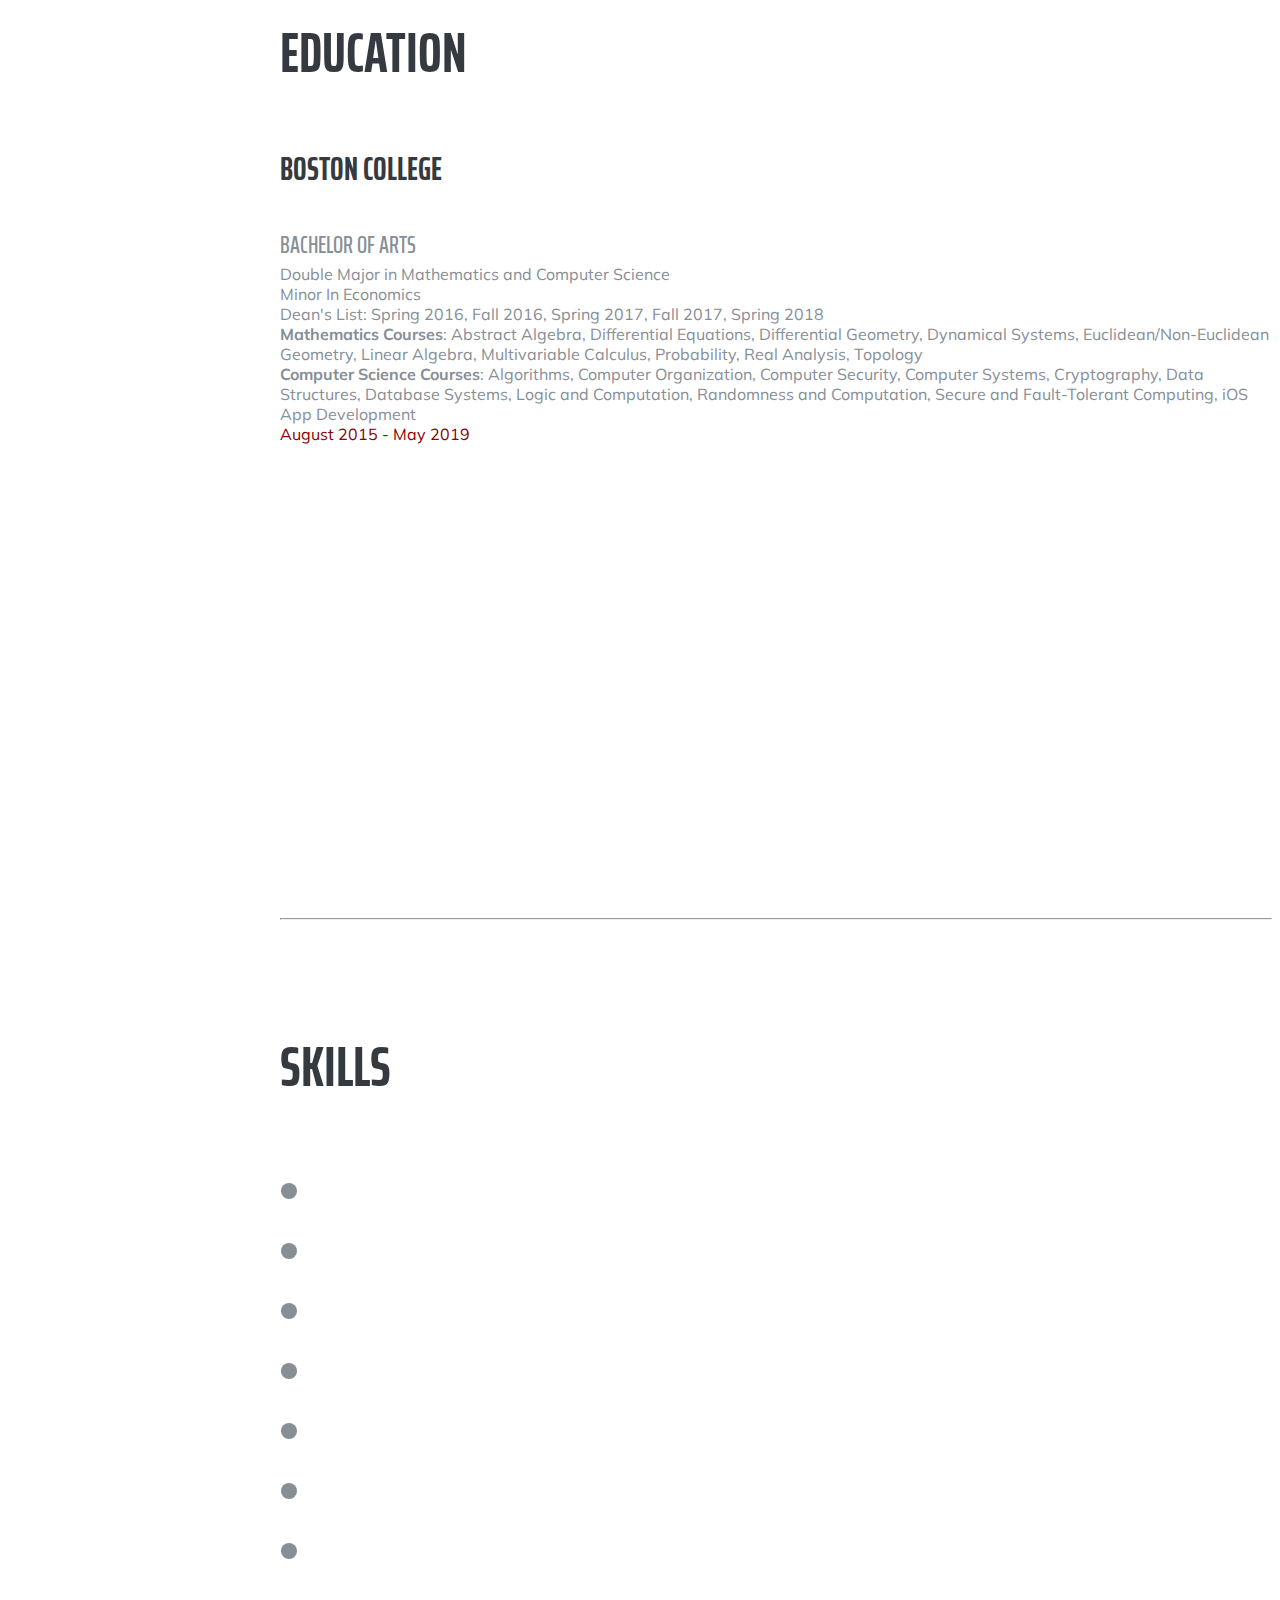
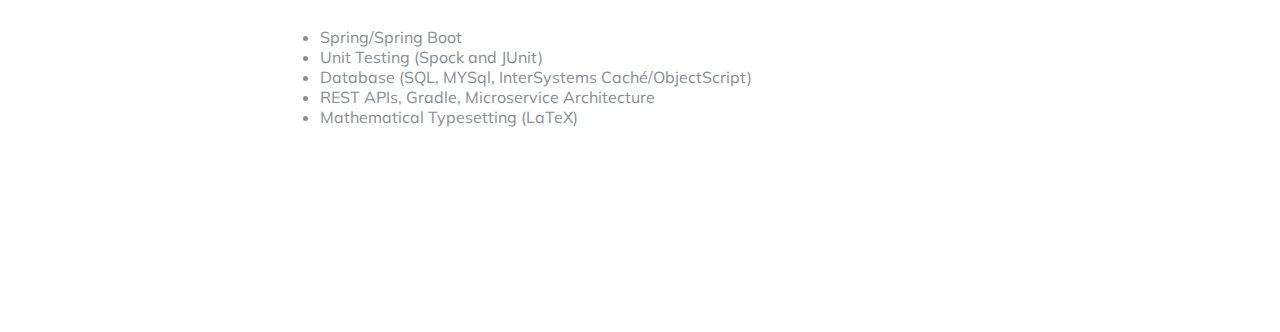
==== commit fcddb413: "Add resume" ====
--- a/index.html
+++ b/index.html
@@ -72,6 +72,9 @@
             <a href="https://github.com/AlexKaracaoglu">
               <i class="fab fa-github"></i>
             </a>
+            <a href="./AlexKaracaoglu-Resume.pdf">
+              <i class="fas fa-file"></i>
+            </a>
           </div>
         </div>
       </section>
@@ -222,7 +225,7 @@
             </li>
             <li>
               <i class="fa-li fa fa-circle"></i>
-              Unit Testing (Spock and JUnit)
+              Unit Testing (Spock <i class="fas fa-hand-spock"></i> and JUnit)
             </li>
             <li>
               <i class="fa-li fa fa-circle"></i>
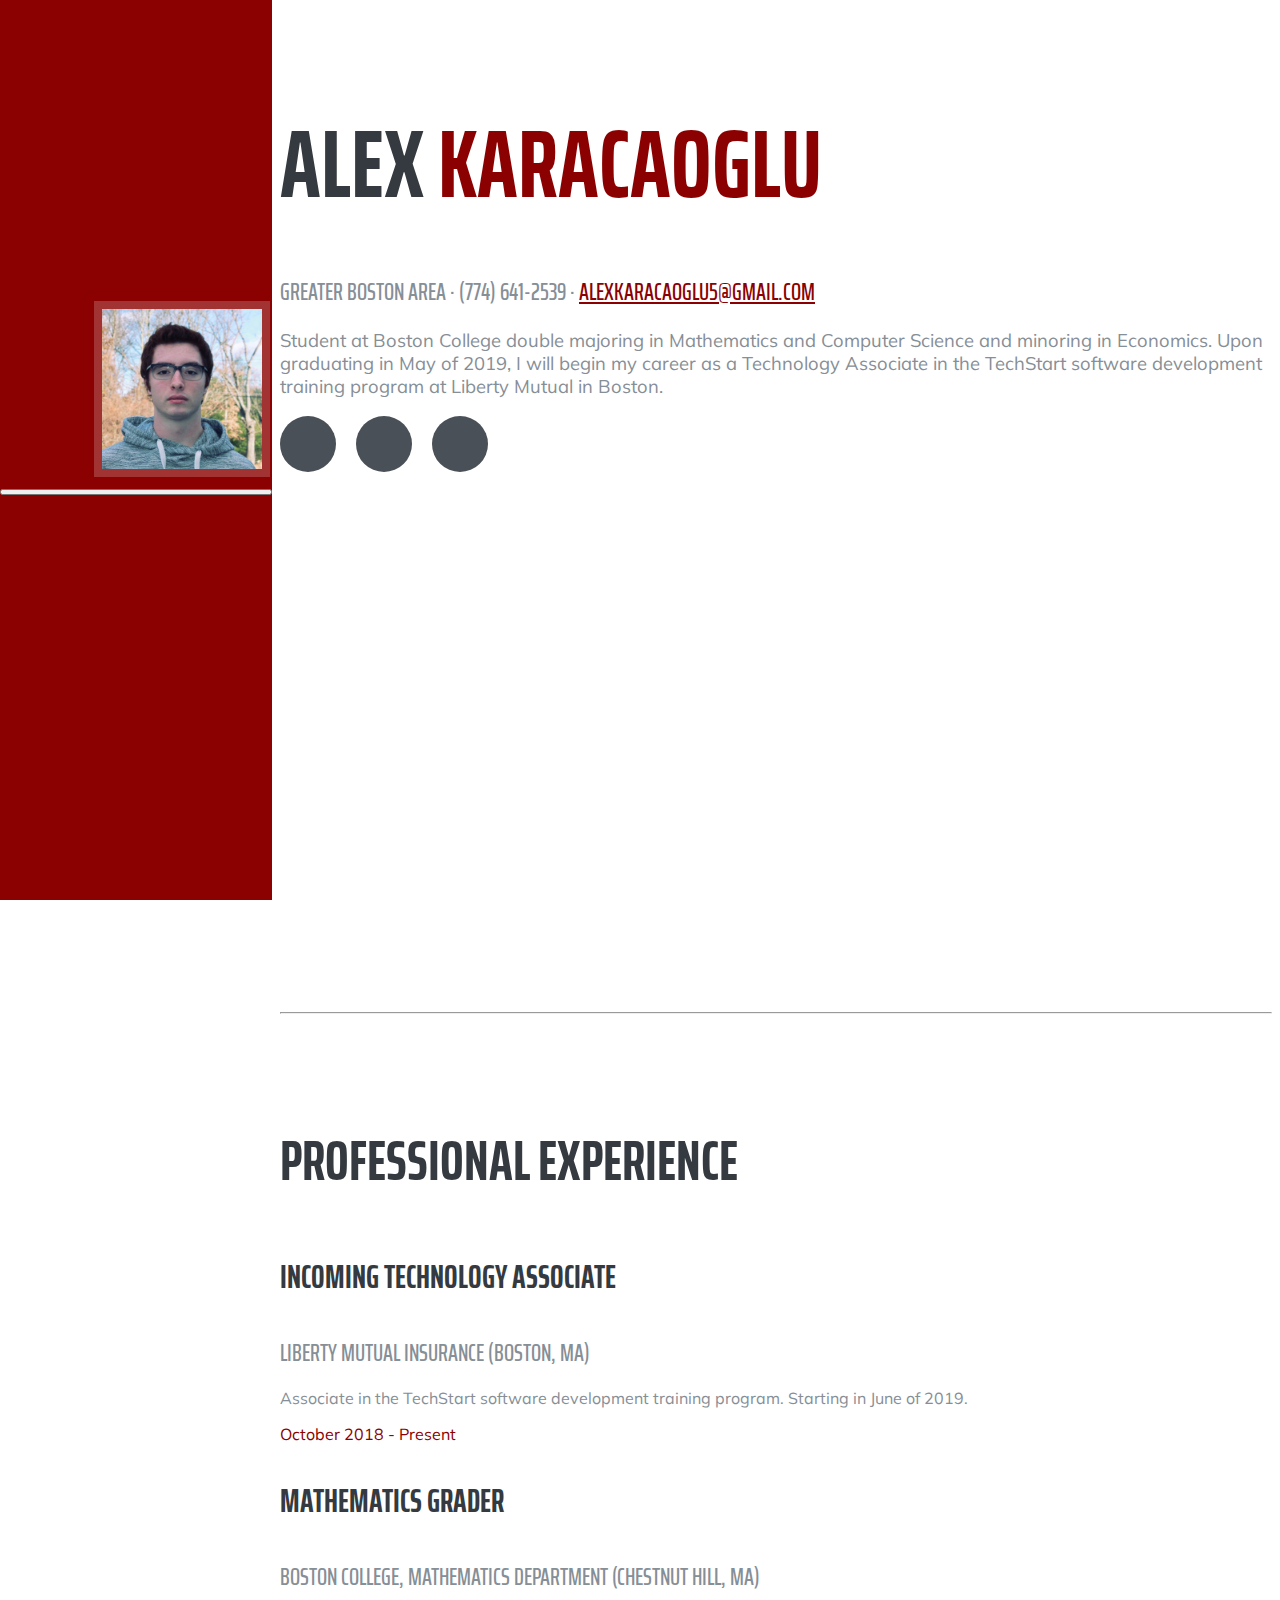
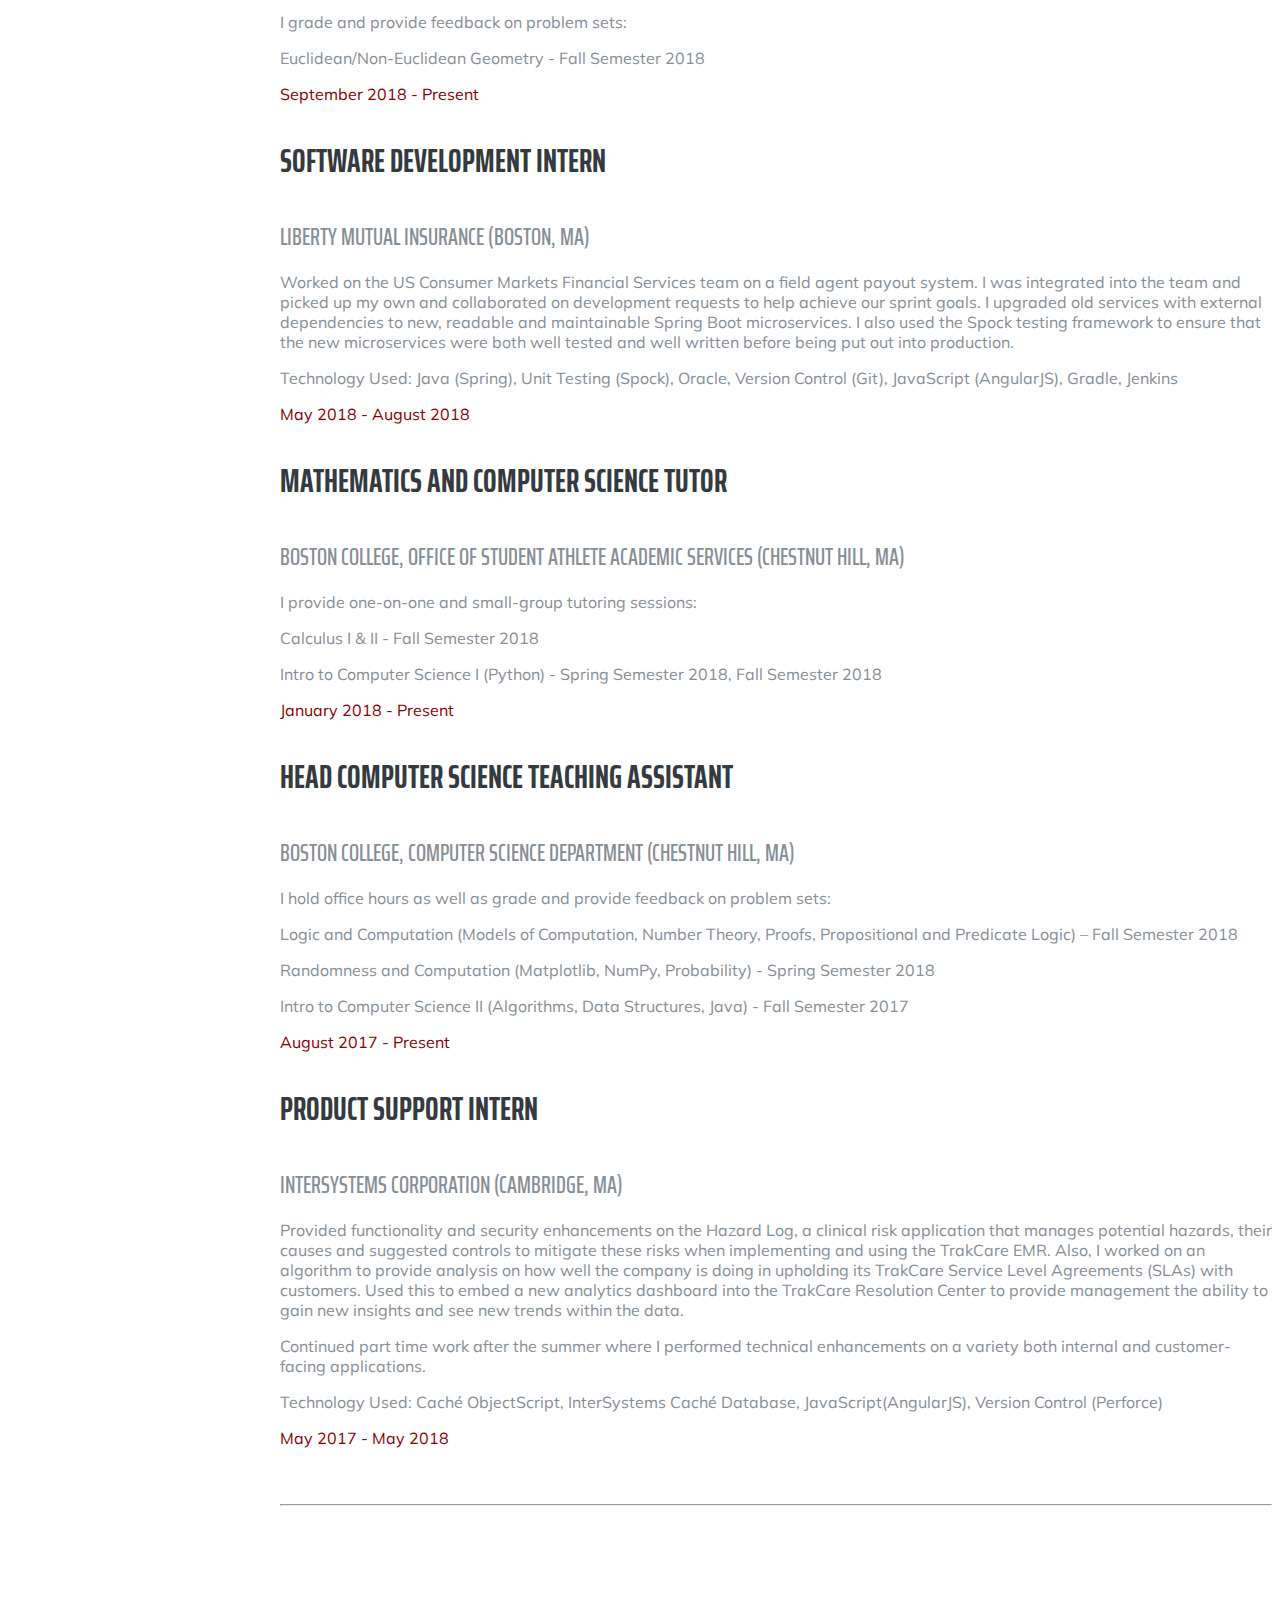
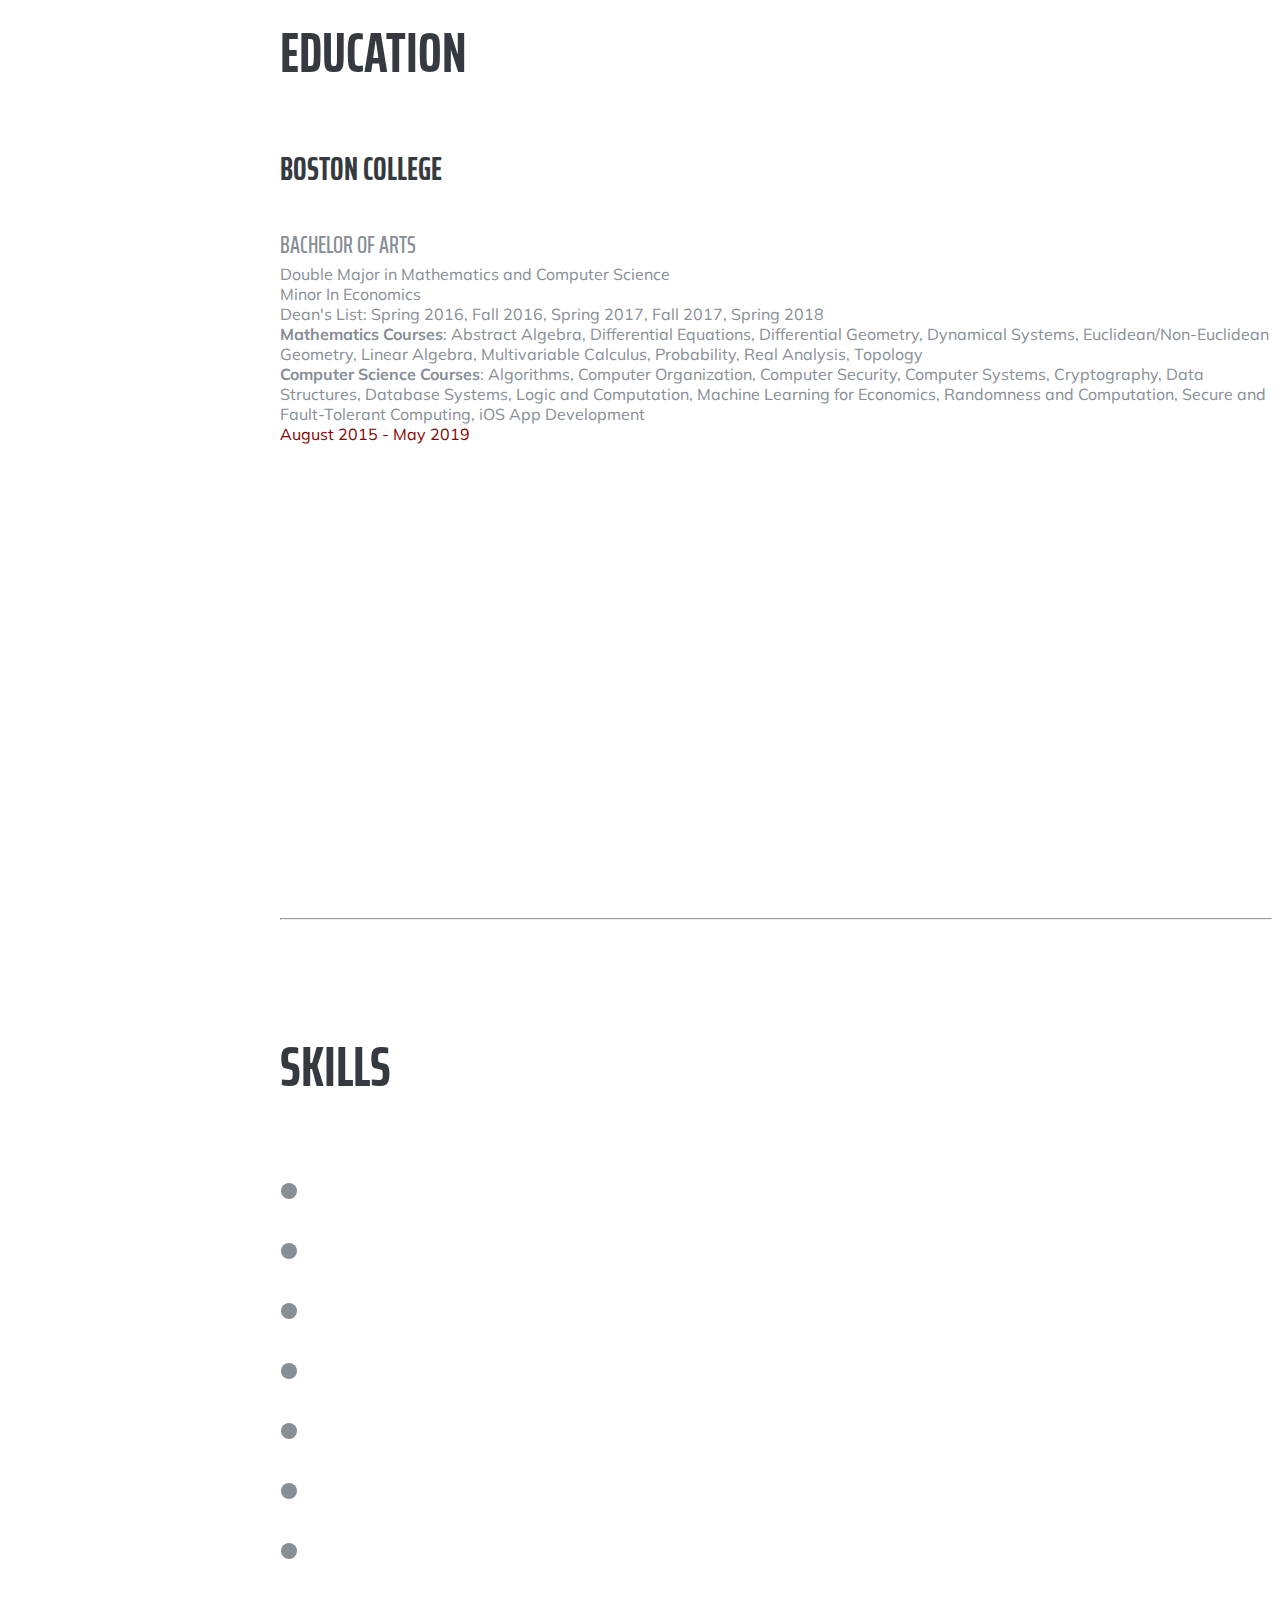
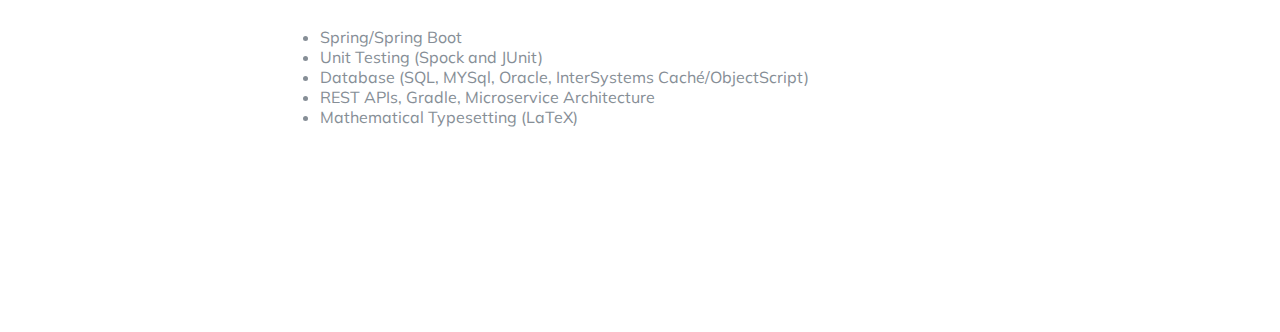
==== commit 5b1a0605: "Minor Changes" ====
--- a/index.html
+++ b/index.html
@@ -83,7 +83,7 @@
 
       <section class="resume-section p-3 p-lg-5 d-flex flex-column" id="experience">
         <div class="my-auto">
-          <h2 class="mb-5">Experience</h2>
+          <h2 class="mb-5">Professional Experience</h2>
 
           <div class="resume-item d-flex flex-column flex-md-row mb-5">
             <div class="resume-content mr-auto">
@@ -178,7 +178,7 @@
               <div>Minor In Economics</div>
               <div>Dean's List: Spring 2016, Fall 2016, Spring 2017, Fall 2017, Spring 2018</div>
               <div><strong>Mathematics Courses</strong>: Abstract Algebra, Differential Equations, Differential Geometry, Dynamical Systems, Euclidean/Non-Euclidean Geometry, Linear Algebra, Multivariable Calculus, Probability, Real Analysis, Topology</div>
-              <div><strong>Computer Science Courses</strong>: Algorithms, Computer Organization, Computer Security, Computer Systems, Cryptography, Data Structures, Database Systems, Logic and Computation, Randomness and Computation, Secure and Fault-Tolerant Computing, iOS App Development</div>
+              <div><strong>Computer Science Courses</strong>: Algorithms, Computer Organization, Computer Security, Computer Systems, Cryptography, Data Structures, Database Systems, Logic and Computation, Machine Learning for Economics, Randomness and Computation, Secure and Fault-Tolerant Computing, iOS App Development</div>
             </div>
             <div class="resume-date text-md-right">
               <span class="text-primary">August 2015 - May 2019</span>
@@ -229,7 +229,7 @@
             </li>
             <li>
               <i class="fa-li fa fa-circle"></i>
-              Database (SQL, MYSql, InterSystems Caché/ObjectScript)
+              Database (SQL, MYSql, Oracle, InterSystems Caché/ObjectScript)
             </li>
             <li>
               <i class="fa-li fa fa-circle"></i>
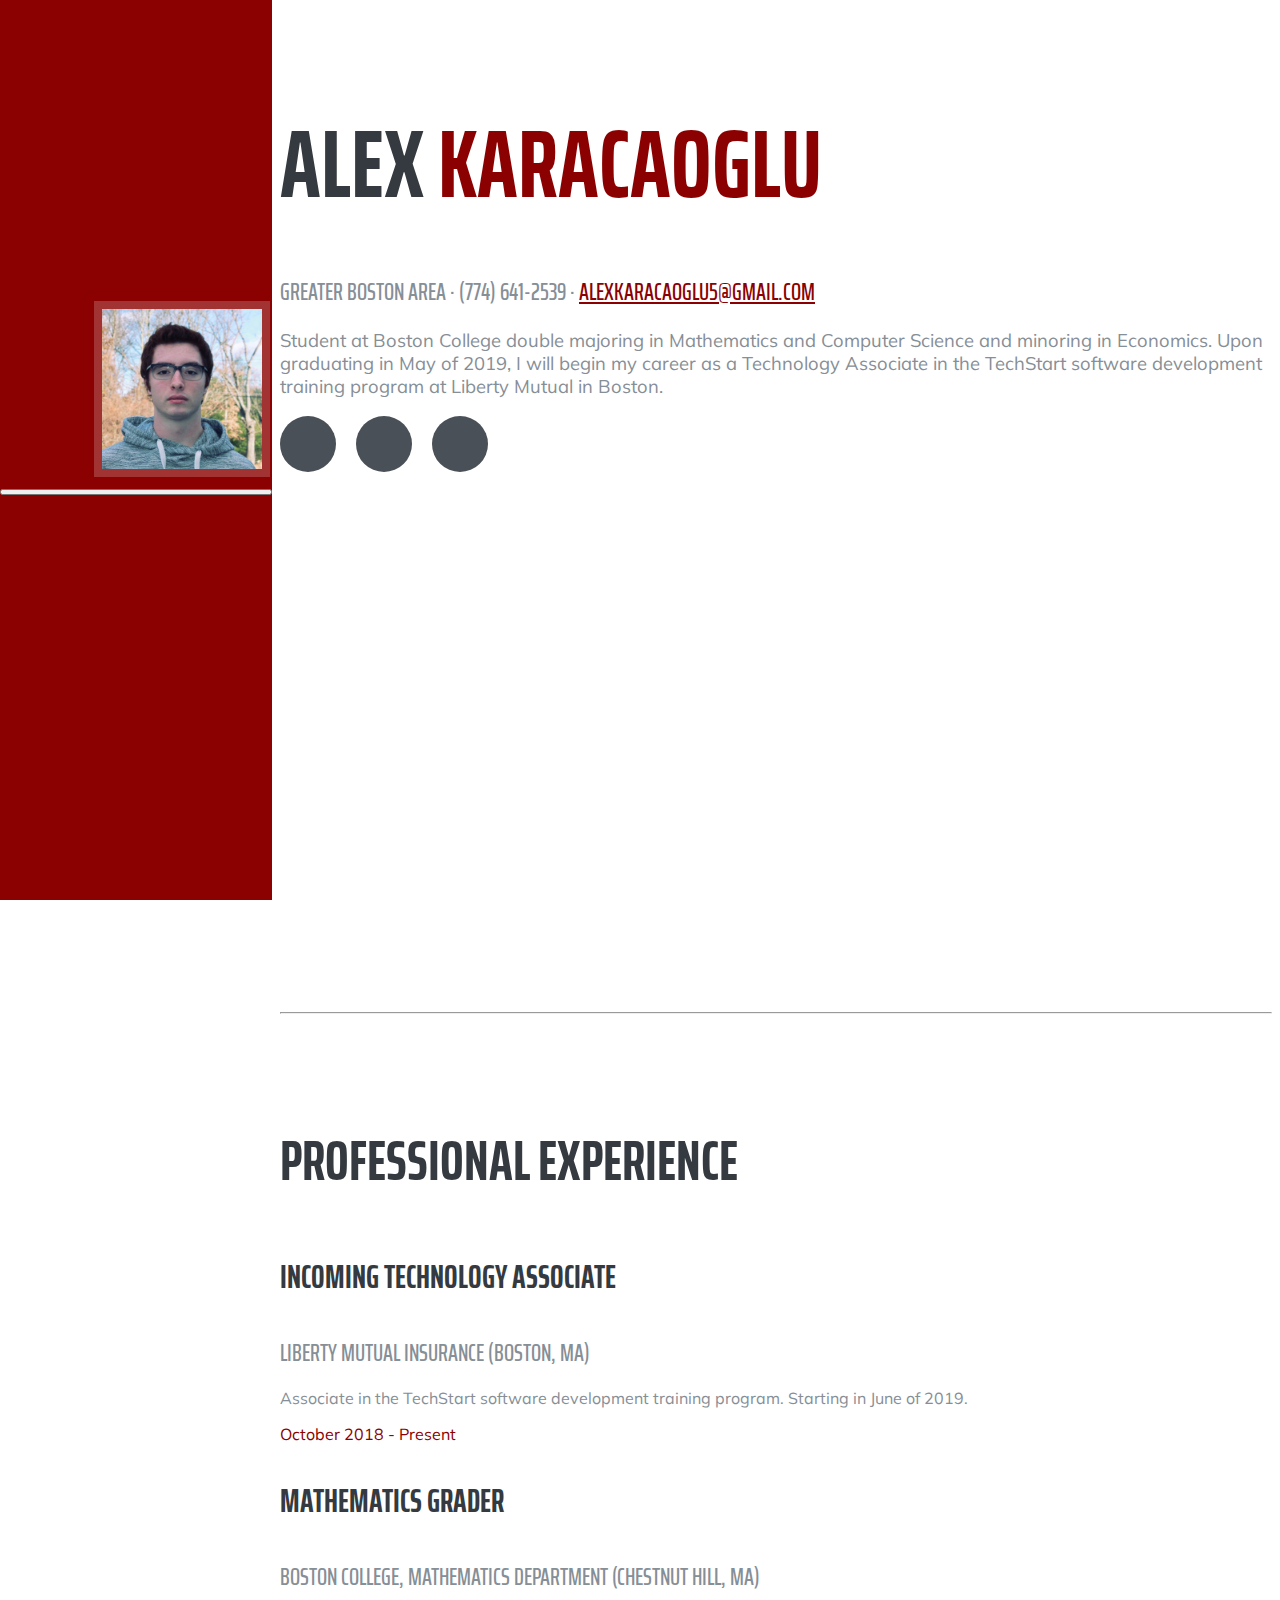
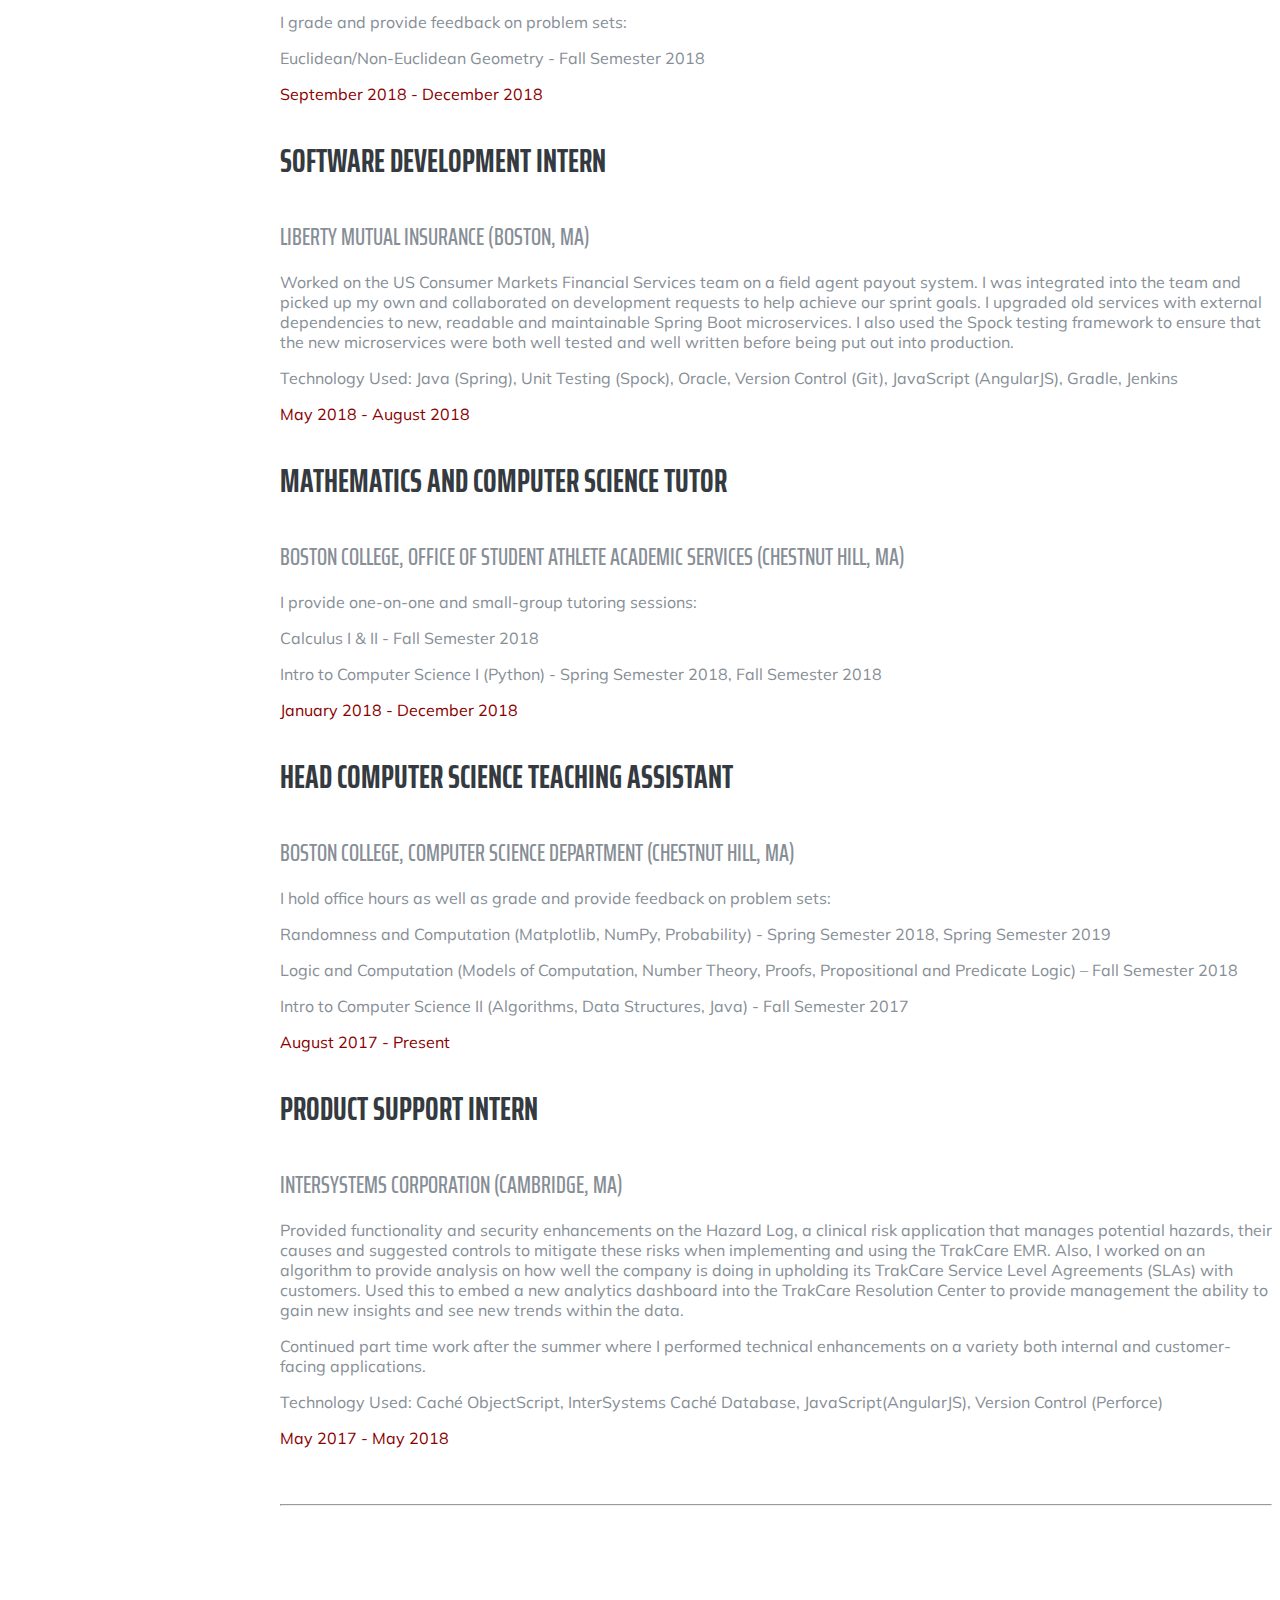
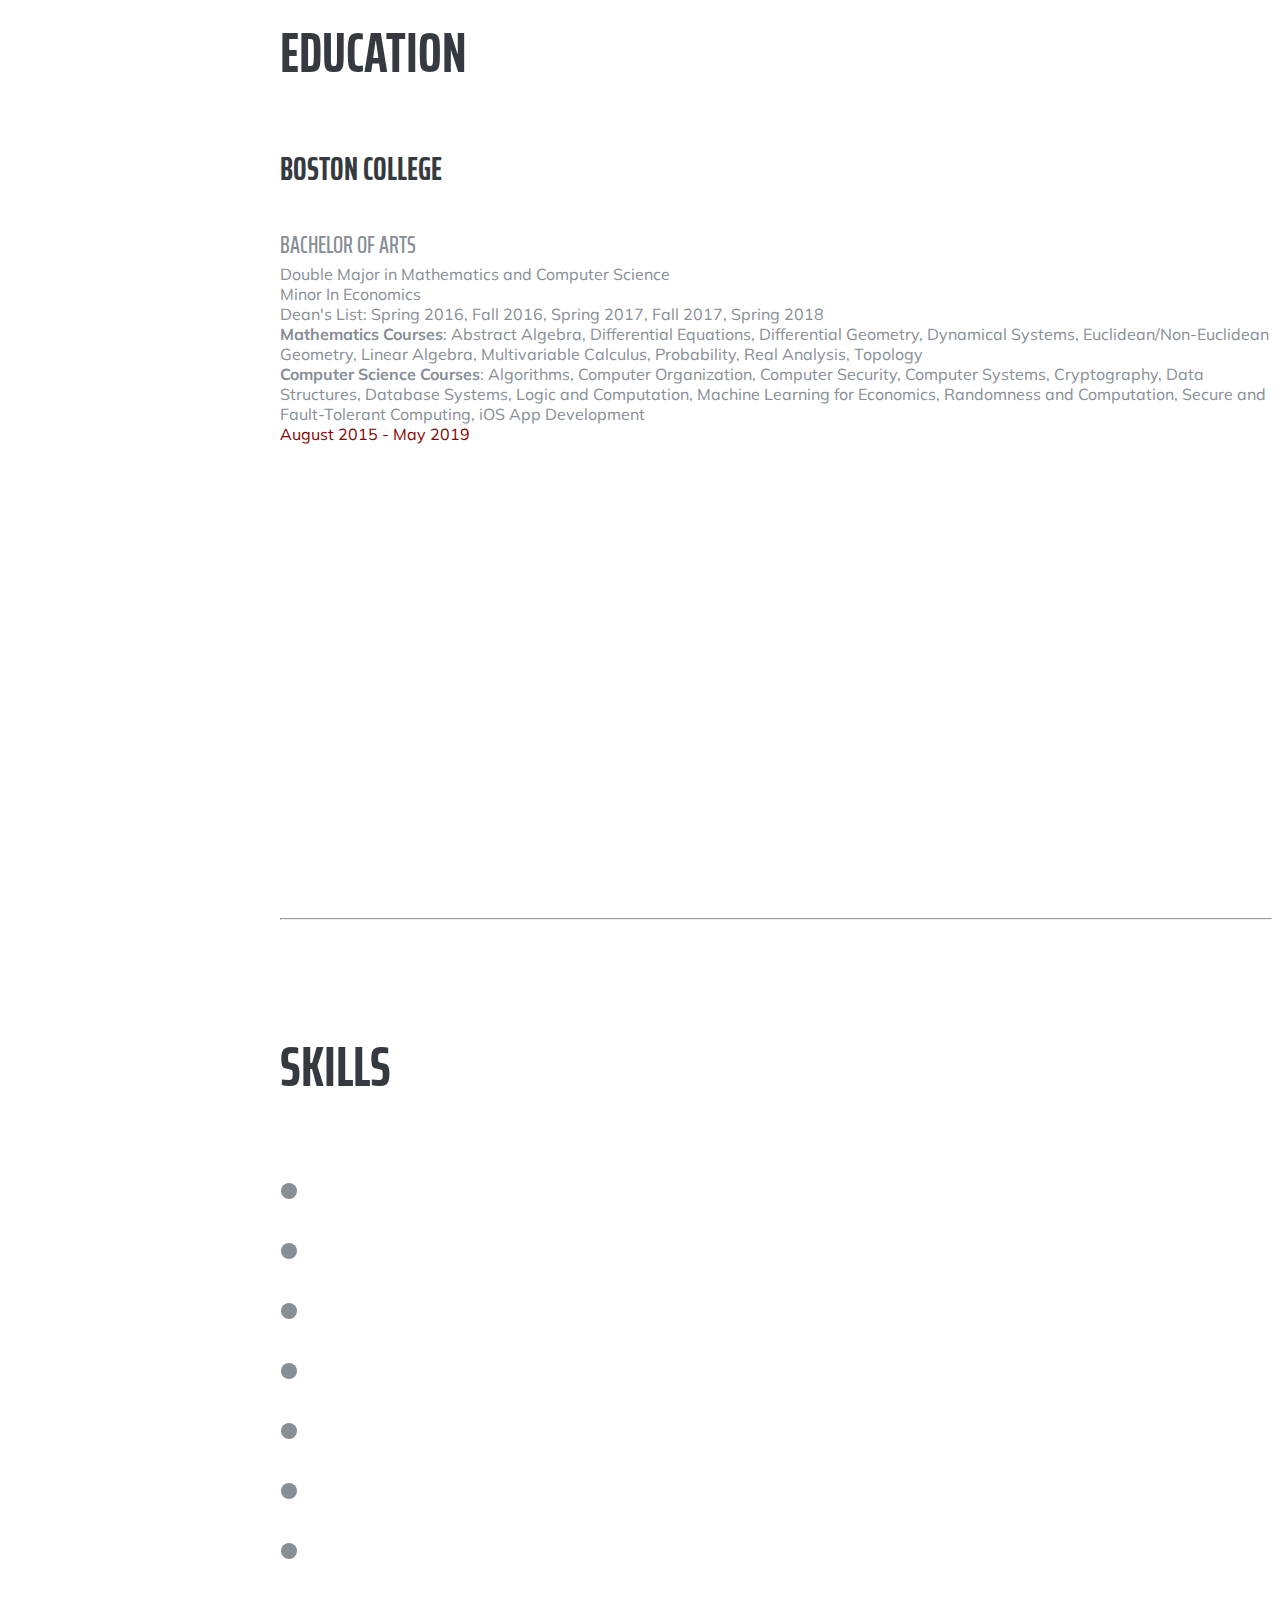
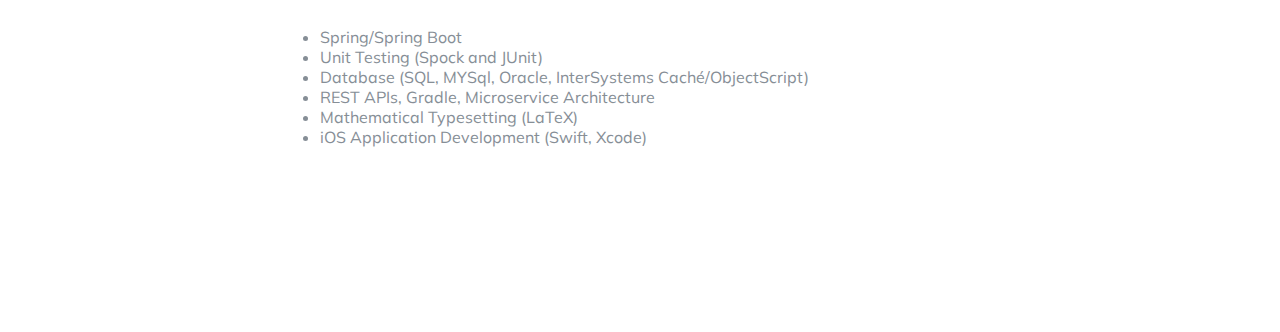
==== commit 3536bfd9: "Spring 2019 Update" ====
--- a/index.html
+++ b/index.html
@@ -104,7 +104,7 @@
               <p>Euclidean/Non-Euclidean Geometry - Fall Semester 2018</p>
             </div>
             <div class="resume-date text-md-right">
-              <span class="text-primary">September 2018 - Present</span>
+              <span class="text-primary">September 2018 - December 2018</span>
             </div>
           </div>
 
@@ -129,7 +129,7 @@
               <p>Intro to Computer Science I (Python) - Spring Semester 2018, Fall Semester 2018</p>
             </div>
             <div class="resume-date text-md-right">
-              <span class="text-primary">January 2018 - Present</span>
+              <span class="text-primary">January 2018 - December 2018</span>
             </div>
           </div>
 
@@ -138,8 +138,8 @@
               <h3 class="mb-0">Head Computer Science Teaching Assistant</h3>
               <div class="subheading mb-3">Boston College, Computer Science Department (Chestnut Hill, MA)</div>
               <p>I hold office hours as well as grade and provide feedback on problem sets:</p>
+              <p>Randomness and Computation (Matplotlib, NumPy, Probability) - Spring Semester 2018, Spring Semester 2019</p>
               <p>Logic and Computation (Models of Computation, Number Theory, Proofs, Propositional and Predicate Logic) – Fall Semester 2018</p>
-              <p>Randomness and Computation (Matplotlib, NumPy, Probability) - Spring Semester 2018</p>
               <p>Intro to Computer Science II (Algorithms, Data Structures, Java) - Fall Semester 2017</p>
             </div>
             <div class="resume-date text-md-right">
@@ -239,6 +239,10 @@
               <i class="fa-li fa fa-circle"></i>
               Mathematical Typesetting (LaTeX)
             </li>
+            <li>
+              <i class="fa-li fa fa-circle"></i>
+              iOS Application Development (Swift, Xcode)
+            </li>
 
           </ul>
         </div>
